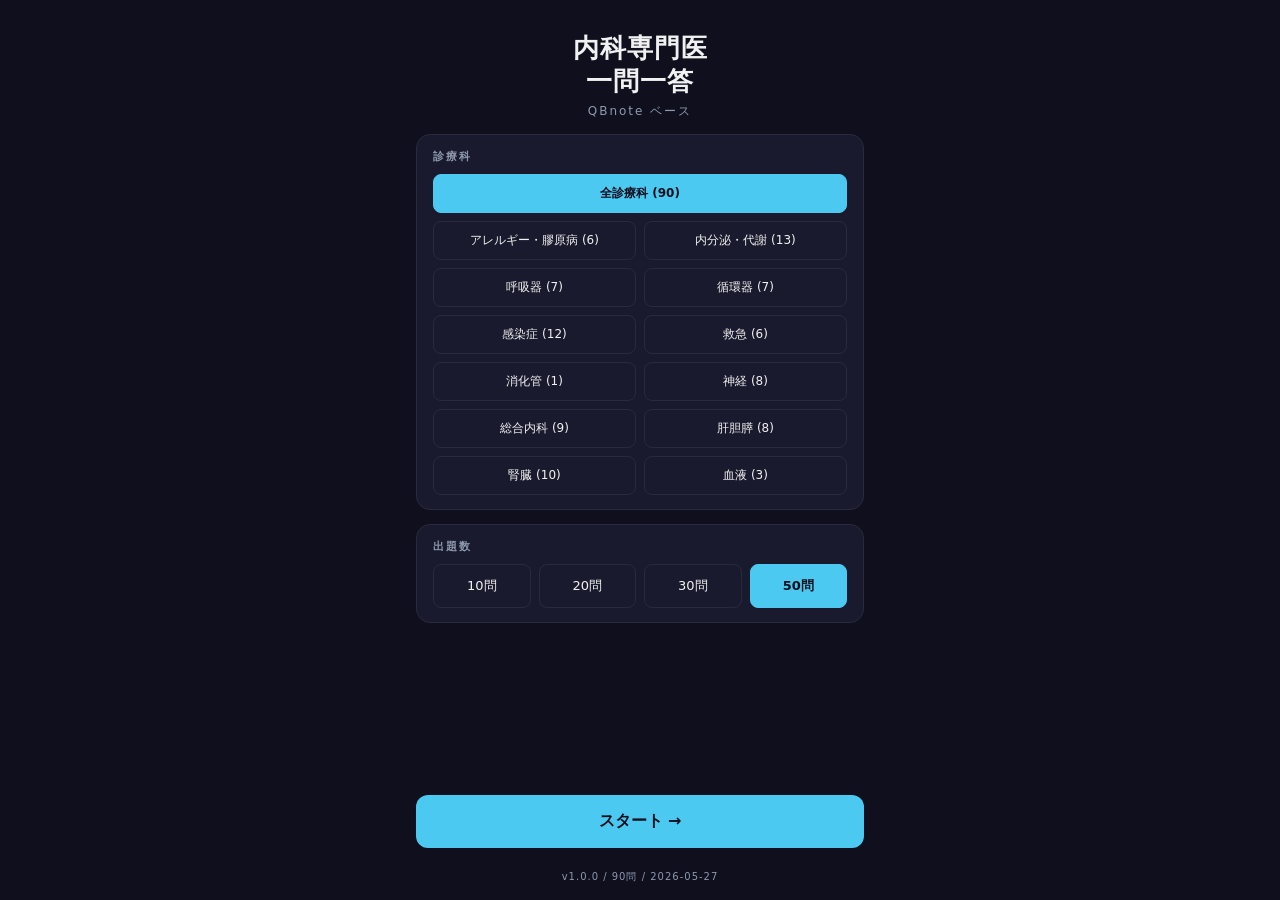
==== naika-quiz.html @ d388e7ef "Initial commit: 内科専門医 一問一答アプリ v1.0.0" ====
<!DOCTYPE html>
<html lang="ja">
<head>
  <meta charset="UTF-8">
  <meta name="viewport" content="width=device-width, initial-scale=1.0, viewport-fit=cover, user-scalable=no">
  <meta name="theme-color" content="#0f0f1e">
  <meta name="apple-mobile-web-app-capable" content="yes">
  <meta name="apple-mobile-web-app-status-bar-style" content="black-translucent">
  <title>内科専門医 一問一答</title>
  <style>
:root {
  --bg: #0f0f1e;
  --card: #1a1a2e;
  --card-hover: #22223a;
  --primary: #4cc9f0;
  --primary-dim: #1c5d77;
  --correct: #38b000;
  --wrong: #e63946;
  --text: #f1f1f1;
  --muted: #8d99ae;
  --border: #2a2a3e;
}

* { box-sizing: border-box; margin: 0; padding: 0; }

html, body {
  font-family: -apple-system, BlinkMacSystemFont, 'Hiragino Kaku Gothic ProN', 'Hiragino Sans', system-ui, sans-serif;
  background: var(--bg);
  color: var(--text);
  -webkit-tap-highlight-color: transparent;
  -webkit-user-select: none;
  user-select: none;
  overscroll-behavior: none;
}

body {
  min-height: 100vh;
  min-height: 100dvh;
  padding: env(safe-area-inset-top) env(safe-area-inset-right) env(safe-area-inset-bottom) env(safe-area-inset-left);
}

#app {
  max-width: 480px;
  margin: 0 auto;
  padding: 16px;
  min-height: 100vh;
  min-height: 100dvh;
  display: flex;
  flex-direction: column;
}

.screen {
  flex: 1;
  display: flex;
  flex-direction: column;
  gap: 14px;
  animation: fadeIn 0.2s ease;
}

.screen.hidden { display: none; }

@keyframes fadeIn {
  from { opacity: 0; transform: translateY(6px); }
  to { opacity: 1; transform: translateY(0); }
}

/* タイトル */
.title h1 {
  font-size: 26px;
  text-align: center;
  margin-top: 16px;
  line-height: 1.25;
  letter-spacing: 1px;
}

.title .subtitle {
  text-align: center;
  color: var(--muted);
  font-size: 12px;
  margin-top: 6px;
  letter-spacing: 2px;
}

/* カード */
.card {
  background: var(--card);
  border-radius: 14px;
  padding: 14px 16px;
  border: 1px solid var(--border);
}

.card h2 {
  font-size: 11px;
  color: var(--muted);
  margin-bottom: 10px;
  letter-spacing: 2px;
  font-weight: 600;
}

/* カテゴリ */
.category-grid {
  display: grid;
  grid-template-columns: 1fr 1fr;
  gap: 8px;
}

.category-btn {
  background: transparent;
  border: 1.5px solid var(--border);
  color: var(--text);
  padding: 10px 6px;
  border-radius: 8px;
  font-size: 12px;
  cursor: pointer;
  transition: background 0.15s, border-color 0.15s, color 0.15s;
  font-family: inherit;
}

.category-btn.active {
  background: var(--primary);
  color: var(--bg);
  border-color: var(--primary);
  font-weight: 600;
}

.category-btn.all {
  grid-column: span 2;
  background: var(--border);
  font-weight: 600;
}

.category-btn.all.active {
  background: var(--primary);
}

/* 出題数 */
.count-grid {
  display: grid;
  grid-template-columns: repeat(4, 1fr);
  gap: 8px;
}

.count-btn {
  background: transparent;
  border: 1.5px solid var(--border);
  color: var(--text);
  padding: 12px 4px;
  border-radius: 8px;
  font-size: 13px;
  cursor: pointer;
  transition: all 0.15s;
  font-family: inherit;
}

.count-btn.active {
  background: var(--primary);
  color: var(--bg);
  border-color: var(--primary);
  font-weight: 600;
}

/* プライマリボタン */
.primary-btn {
  background: var(--primary);
  color: var(--bg);
  border: none;
  padding: 16px;
  border-radius: 12px;
  font-size: 16px;
  font-weight: 700;
  cursor: pointer;
  margin-top: auto;
  width: 100%;
  transition: transform 0.05s, opacity 0.15s;
  font-family: inherit;
}

.primary-btn:active {
  transform: scale(0.98);
}

.meta {
  text-align: center;
  font-size: 10px;
  color: var(--muted);
  margin-top: 8px;
  letter-spacing: 1px;
}

/* Quiz */
.quiz-header { padding: 4px 0 8px; }

.progress {
  height: 4px;
  background: var(--border);
  border-radius: 2px;
  overflow: hidden;
}

.progress-bar {
  height: 100%;
  background: var(--primary);
  width: 0;
  transition: width 0.3s ease;
}

.progress-text {
  display: flex;
  justify-content: space-between;
  align-items: center;
  font-size: 12px;
  color: var(--muted);
  margin-top: 8px;
}

.quiz-category {
  background: var(--primary-dim);
  padding: 2px 10px;
  border-radius: 10px;
  color: var(--primary);
  font-weight: 600;
  font-size: 10px;
  letter-spacing: 0.5px;
}

.quiz-content {
  flex: 1;
  display: flex;
  flex-direction: column;
  gap: 14px;
}

.question-card {
  background: var(--card);
  border-radius: 14px;
  padding: 20px;
  border: 1px solid var(--border);
  position: relative;
}

.question-id {
  font-size: 10px;
  color: var(--muted);
  margin-bottom: 10px;
  font-family: 'SF Mono', Monaco, monospace;
  letter-spacing: 0.5px;
}

.question-text {
  font-size: 17px;
  font-weight: 600;
  line-height: 1.55;
}

.question-type {
  font-size: 10px;
  color: var(--primary);
  margin-top: 12px;
  letter-spacing: 1px;
  text-transform: uppercase;
  font-weight: 600;
}

/* 解答エリア */
.answer-area {
  display: flex;
  flex-direction: column;
  gap: 10px;
}

/* ○× */
.tf-statement {
  background: var(--card);
  border: 1.5px solid var(--border);
  border-radius: 12px;
  padding: 16px 18px;
  font-size: 16px;
  line-height: 1.5;
  margin-bottom: 4px;
}

.tf-statement::before {
  content: "↳ ";
  color: var(--muted);
  margin-right: 4px;
}

.tf-buttons {
  display: grid;
  grid-template-columns: 1fr 1fr;
  gap: 12px;
}

.tf-btn {
  background: var(--card);
  border: 1.5px solid var(--border);
  color: var(--text);
  padding: 20px;
  border-radius: 14px;
  font-size: 36px;
  font-weight: 700;
  cursor: pointer;
  transition: transform 0.05s, background 0.15s, border-color 0.15s;
  font-family: inherit;
}

.tf-btn:active { transform: scale(0.95); }
.tf-btn.maru { color: var(--correct); }
.tf-btn.batsu { color: var(--wrong); }

.tf-btn.correct {
  background: var(--correct);
  border-color: var(--correct);
  color: white;
}
.tf-btn.wrong {
  background: var(--wrong);
  border-color: var(--wrong);
  color: white;
}
.tf-btn:disabled { cursor: default; opacity: 0.85; }

/* 4択 */
.choice-btn {
  background: var(--card);
  border: 1.5px solid var(--border);
  color: var(--text);
  padding: 14px 16px;
  border-radius: 12px;
  font-size: 14px;
  cursor: pointer;
  text-align: left;
  transition: transform 0.05s, background 0.15s, border-color 0.15s;
  line-height: 1.45;
  font-family: inherit;
}

.choice-btn:active { transform: scale(0.99); }

.choice-btn.correct {
  background: var(--correct);
  border-color: var(--correct);
  color: white;
}
.choice-btn.wrong {
  background: var(--wrong);
  border-color: var(--wrong);
  color: white;
}
.choice-btn:disabled { cursor: default; opacity: 0.85; }

/* フィードバック */
.feedback {
  background: var(--card);
  border-radius: 14px;
  padding: 16px;
  border: 1px solid var(--border);
  margin-top: 4px;
  animation: fadeIn 0.2s ease;
}

.feedback.hidden { display: none; }

.feedback-result {
  font-size: 20px;
  font-weight: 700;
  margin-bottom: 10px;
}

.feedback-result.correct { color: var(--correct); }
.feedback-result.wrong { color: var(--wrong); }

.feedback-answer {
  font-size: 13.5px;
  line-height: 1.6;
  margin-bottom: 14px;
  color: var(--text);
}

.feedback-answer strong {
  color: var(--primary);
}

.feedback-answer .label {
  color: var(--muted);
  font-size: 11px;
  display: block;
  margin-bottom: 2px;
  letter-spacing: 0.5px;
}

/* 中断ボタン */
.quit-btn {
  background: transparent;
  border: 1px solid var(--border);
  color: var(--muted);
  padding: 8px;
  border-radius: 8px;
  font-size: 11px;
  cursor: pointer;
  margin-top: 4px;
  font-family: inherit;
}

.quit-btn:active { background: var(--card); }

/* 結果 */
.result-summary {
  text-align: center;
  padding: 28px 16px;
}

.big-score {
  font-size: 44px;
  font-weight: 700;
  margin-bottom: 6px;
  letter-spacing: -1px;
}

.big-score #score-correct {
  color: var(--primary);
}

.big-score #score-total {
  color: var(--muted);
}

.score-rate {
  font-size: 22px;
  color: var(--text);
  font-weight: 600;
}

#category-stats {
  display: flex;
  flex-direction: column;
}

.cat-stat {
  display: flex;
  justify-content: space-between;
  align-items: center;
  font-size: 13px;
  padding: 10px 0;
  border-bottom: 1px solid var(--border);
}

.cat-stat:last-child {
  border-bottom: none;
}

.cat-stat .cat-name {
  color: var(--text);
}

.cat-stat .cat-score {
  font-weight: 600;
  color: var(--muted);
  font-family: 'SF Mono', Monaco, monospace;
  font-size: 12px;
}

.cat-stat.good .cat-score { color: var(--correct); }
.cat-stat.poor .cat-score { color: var(--wrong); }

</style>
</head>
<body>
  <div id="app">
    <!-- ─── スタート画面 ─── -->
    <section id="screen-start" class="screen">
      <header class="title">
        <h1>内科専門医<br>一問一答</h1>
        <p class="subtitle">QBnote ベース</p>
      </header>
      <div class="card">
        <h2>診療科</h2>
        <div class="category-grid" id="categories-container"></div>
      </div>
      <div class="card">
        <h2>出題数</h2>
        <div class="count-grid" id="count-container">
          <button class="count-btn" data-count="10">10問</button>
          <button class="count-btn" data-count="20">20問</button>
          <button class="count-btn" data-count="30">30問</button>
          <button class="count-btn active" data-count="50">50問</button>
        </div>
      </div>
      <button id="start-btn" class="primary-btn">スタート →</button>
      <footer class="meta">
        <span id="data-version">v—</span>
      </footer>
    </section>

    <!-- ─── 問題画面 ─── -->
    <section id="screen-quiz" class="screen hidden">
      <header class="quiz-header">
        <div class="progress">
          <div class="progress-bar" id="progress-bar"></div>
        </div>
        <div class="progress-text">
          <span><span id="progress-current">1</span> / <span id="progress-total">10</span></span>
          <span class="quiz-category" id="quiz-category">—</span>
        </div>
      </header>
      <div class="quiz-content">
        <div class="question-card">
          <div class="question-id" id="question-id"></div>
          <div class="question-text" id="question-text"></div>
          <div class="question-type" id="question-type"></div>
        </div>
        <div class="answer-area" id="answer-area"></div>
        <div class="feedback hidden" id="feedback">
          <div class="feedback-result" id="feedback-result"></div>
          <div class="feedback-answer" id="feedback-answer"></div>
          <button class="primary-btn" id="next-btn">次へ →</button>
        </div>
      </div>
      <button class="quit-btn" id="quit-btn">中断</button>
    </section>

    <!-- ─── 結果画面 ─── -->
    <section id="screen-result" class="screen hidden">
      <header class="title">
        <h1>結果</h1>
      </header>
      <div class="card result-summary">
        <div class="big-score">
          <span id="score-correct">0</span> / <span id="score-total">0</span>
        </div>
        <div class="score-rate" id="score-rate">0%</div>
      </div>
      <div class="card">
        <h2>診療科別</h2>
        <div id="category-stats"></div>
      </div>
      <button id="restart-btn" class="primary-btn">もう一度</button>
    </section>
  </div>

  <script>
window.QB_DATA = {"version": "1.0.0", "generated_at": "2026-05-27", "total": 90, "categories": ["アレルギー・膠原病", "内分泌・代謝", "呼吸器", "循環器", "感染症", "救急", "消化管", "神経", "総合内科", "肝胆膵", "腎臓", "血液"], "category_counts": {"消化管": 1, "肝胆膵": 8, "循環器": 7, "腎臓": 10, "内分泌・代謝": 13, "呼吸器": 7, "アレルギー・膠原病": 6, "血液": 3, "感染症": 12, "神経": 8, "総合内科": 9, "救急": 6}, "items": [{"id": "2026 1-15", "category": "消化管", "front": "イレウス患者への胃カメラで注意すべきことは?", "back": "送気により増悪の恐れあり"}, {"id": "2026 1-40", "category": "肝胆膵", "front": "Oddi括約筋が制御するのは?", "back": "総胆管＋主膵管（腹側膵管＝Wirsung管）。語呂: Oddiは祝福のWill smith"}, {"id": "2026 1-40", "category": "肝胆膵", "front": "Boyden括約筋が制御するのは?", "back": "総胆管"}, {"id": "2026 1-40", "category": "肝胆膵", "front": "小十二指腸乳頭に開口するのは?", "back": "副膵管（背側膵管＝Santorini管）"}, {"id": "2026 1-63", "category": "肝胆膵", "front": "肝硬変の浮腫患者の体液動態の特徴は?", "back": "血管内脱水でRAA亢進、それでも低Na"}, {"id": "2026 1-76", "category": "肝胆膵", "front": "胆嚢ポリープで癌を疑う要素は?", "back": "1cm以上、広基性、低エコー"}, {"id": "2026 1-91", "category": "肝胆膵", "front": "自己免疫性膵炎の治療は?", "back": "ステロイド"}, {"id": "2026 1-92", "category": "肝胆膵", "front": "2型自己免疫性膵炎の特徴は?", "back": "好中球由来。IgG4は関与しない"}, {"id": "2026 1-92", "category": "肝胆膵", "front": "IgG4が上昇しうる悪性疾患は?", "back": "膵がん"}, {"id": "2026 1-111", "category": "循環器", "front": "吸気で増強する雑音は?", "back": "右心系の雑音＋HOCM＋MVP"}, {"id": "2026 1-111", "category": "循環器", "front": "呼気で増強する雑音は?", "back": "左心系の雑音（HOCMとMVPを除く）"}, {"id": "2026 1-112", "category": "循環器", "front": "テント状T波が示唆する病態は?", "back": "高K血症"}, {"id": "2026 1-149", "category": "循環器", "front": "腹部大動脈瘤の手術適応サイズ（男性）は?", "back": "55mm以上"}, {"id": "2026 1-149", "category": "循環器", "front": "腹部大動脈瘤の手術適応サイズ（女性）は?", "back": "50mm以上"}, {"id": "2026 1-149", "category": "循環器", "front": "胸部大動脈瘤の手術適応サイズは?", "back": "55mm以上（嚢状形 / 半年で5mm拡大も適応）"}, {"id": "2026 1-149", "category": "循環器", "front": "Marfan症候群で大動脈瘤の手術を検討するサイズは?", "back": "45mmから"}, {"id": "2026 1-116", "category": "腎臓", "front": "造影剤使用前にNSAIDsを中止すべき理由とタイミングは?", "back": "腎血流低下のため、使用24時間前から中止が推奨"}, {"id": "2026 1-186", "category": "腎臓", "front": "Barter症候群の病態は?", "back": "Henle上行脚NKCCチャネル異常。低Kからレニン・アルドステロン亢進が主病態"}, {"id": "2026 1-186", "category": "腎臓", "front": "Liddle症候群の病態は?", "back": "常染色体顕性、遠位ENaCチャネル亢進。体液貯留・低K・高血圧で低レニン・アルドステロン"}, {"id": "2026 1-186", "category": "腎臓", "front": "17α-OH欠損／17β-OH欠損の病態は?", "back": "コルチゾール↓・DOC↑で高血圧と体液貯留、ACTH↑でDOCさらに↑、レニン・アルドステロンは抑制"}, {"id": "2026 1-268", "category": "腎臓", "front": "女性のeGFRは男性に対しどう補正する?", "back": "男性の0.8倍"}, {"id": "2026 1-268", "category": "腎臓", "front": "Ccr（クレアチニンクリアランス）の計算式は?", "back": "Ccr =（140 - 年齢）× 体重 /（72 × Cre）×（女性は0.85）"}, {"id": "2026 1-276", "category": "腎臓", "front": "CKD G3aまでのタンパク制限量は?", "back": "1.0g/kg/day"}, {"id": "2026 1-276", "category": "腎臓", "front": "CKD G3b以降のタンパク制限量は?", "back": "0.6〜0.8g/kg/dayへ制限が推奨"}, {"id": "2026 1-284", "category": "腎臓", "front": "病理で分節状の増殖を示す糸球体腎炎は?", "back": "FSGS（巣状分節性糸球体硬化症）。予後不良で半数が透析、ステロイド無効例多い"}, {"id": "2026 1-287", "category": "腎臓", "front": "ピオグリタゾンにタンパク尿改善効果はあるか?", "back": "ない"}, {"id": "2026 1-162", "category": "内分泌・代謝", "front": "古典的Fabry病の特徴は?", "back": "遺伝性、若年発症、全身型"}, {"id": "2026 1-162", "category": "内分泌・代謝", "front": "心Fabry病の特徴は?", "back": "心臓特異的"}, {"id": "2026 1-162", "category": "内分泌・代謝", "front": "Fabry病の原因遺伝子と最多変異は?", "back": "GLA遺伝子（αガラクトシダーゼをcode）、IVS4変異が最多"}, {"id": "2026 1-162", "category": "内分泌・代謝", "front": "Fabry病の遺伝形式は?", "back": "X連鎖性。男性に多いがヘテロ女性も発症（発症は遅め）"}, {"id": "2026 1-162", "category": "内分泌・代謝", "front": "Fabry病が増えてくる年代は?", "back": "40代から"}, {"id": "2026 1-195", "category": "内分泌・代謝", "front": "Basedow病の眼球突出の原因と禁忌は?", "back": "TSAbが原因。放射線内放射は病勢を強めるため禁忌"}, {"id": "2026 1-195", "category": "内分泌・代謝", "front": "Basedow病眼球突出の治療は?", "back": "ステロイドパルス、眼科コンサルト、禁煙指導"}, {"id": "2026 1-208", "category": "内分泌・代謝", "front": "デキサメタゾン0.5mg試験の目的は?", "back": "コルチゾールの自律分泌を証明する試験"}, {"id": "2026 1-208", "category": "内分泌・代謝", "front": "デキサメタゾン8mg試験の判定基準は?", "back": "50%以上の抑制で下垂体性Cushing病の証明"}, {"id": "2026 1-247", "category": "内分泌・代謝", "front": "インスリノーマのWhipple三徴は?", "back": "低血糖症状、BS<50、糖分摂取で改善"}, {"id": "2026 1-247", "category": "内分泌・代謝", "front": "インスリノーマの存在診断は?", "back": "絶食でのCペプチド抑制不良、Fajansインデックス、絶食試験"}, {"id": "2026 1-247", "category": "内分泌・代謝", "front": "インスリノーマの局在診断は?", "back": "選択的Ca投与で肝静脈のインスリンが上昇すれば診断"}, {"id": "2026 1-293", "category": "内分泌・代謝", "front": "Fabry病の3大症状と特徴的所見は?", "back": "心臓・腎臓・脳の3大症状。腹痛も。肝障害は起きない。低汗症で熱中症"}, {"id": "2026 1-310", "category": "呼吸器", "front": "好酸球を抑制する抗体製剤は?", "back": "抗IL-5抗体のメポリズマブ"}, {"id": "2026 1-313", "category": "呼吸器", "front": "過敏性肺炎のアレルギー型と病理は?", "back": "III・IV型アレルギー主体、病理は肉芽腫、帰宅試験陽性、トリコスポロンアサヒ"}, {"id": "2026 1-554", "category": "呼吸器", "front": "鼻出血や舌の出血斑＋肺結節影に索状影が出入りする疾患は?", "back": "AD遺伝のRendu-Osler-Weber病（肺動静脈瘻）"}, {"id": "2026 1-555", "category": "呼吸器", "front": "免疫チェックポイント阻害薬の効果が期待できる特徴は?", "back": "PD-L1強発現、喫煙者（Tumor Mutation Burdenが多いため）"}, {"id": "2026 1-563", "category": "呼吸器", "front": "肺がんの手術術式は?", "back": "肺葉区域切除＋リンパ節郭清"}, {"id": "2026 1-572", "category": "呼吸器", "front": "肺小細胞癌の化学療法レジメンは?", "back": "PE（プラチナ＋エトポシド）、PI（プラチナ＋イリノテカン）、CE（カルボ＋エトポシド）"}, {"id": "2026 1-575", "category": "呼吸器", "front": "乳び胸の治療時の食事は?", "back": "絶食"}, {"id": "2026 1-360", "category": "アレルギー・膠原病", "front": "ベリムマブの作用と使用ライン（SLE）は?", "back": "SLE治療薬。ステロイド＋HCQ無効例で考慮する2nd line"}, {"id": "2026 1-364", "category": "アレルギー・膠原病", "front": "アバタセプトの作用機序と適応は?", "back": "抗CTLA4-Ab、RAに使用"}, {"id": "2026 1-364", "category": "アレルギー・膠原病", "front": "TNFα阻害薬の適応は?", "back": "RA、ぶどう膜炎、APS"}, {"id": "2026 1-364", "category": "アレルギー・膠原病", "front": "ヒドロキシクロロキン（HCQ）の代表的副作用は?", "back": "網膜症"}, {"id": "2026 1-364", "category": "アレルギー・膠原病", "front": "アニフロルマブの作用機序と適応は?", "back": "抗I型INF受容体抗体、SLEに使用"}, {"id": "2026 1-374", "category": "アレルギー・膠原病", "front": "PM/DM患者で内視鏡を検討する理由は?", "back": "悪性腫瘍の合併が多いため"}, {"id": "2026 1-412", "category": "血液", "front": "抗TPO（受容体作動）薬の適応は?", "back": "ITP、再生不良性貧血"}, {"id": "2026 1-425", "category": "血液", "front": "再生不良性貧血（AA）の主な治療は?", "back": "抗トロンボポエチン薬、ATG（抗胸腺グロブリン）、CsA、ステロイド、G-CSF等"}, {"id": "2026 1-539", "category": "血液", "front": "病理でCD1a細胞陽性が示す疾患は?", "back": "Langerhans細胞組織球症（LCH）"}, {"id": "2026 1-467", "category": "感染症", "front": "デング熱の媒介動物は?", "back": "ヒトスジシマカ、ネッタイシマカ"}, {"id": "2026 1-467", "category": "感染症", "front": "ジカ熱の媒介動物は?", "back": "ヒトスジシマカ、ネッタイシマカ"}, {"id": "2026 1-467", "category": "感染症", "front": "マラリアの媒介動物は?", "back": "ハマダラカ"}, {"id": "2026 1-467", "category": "感染症", "front": "SFTSの媒介動物は?", "back": "マダニ"}, {"id": "2026 1-467", "category": "感染症", "front": "ライム病の媒介動物は?", "back": "マダニ（欧米）"}, {"id": "2026 1-467", "category": "感染症", "front": "ウエストナイル病の媒介動物は?", "back": "イエカ"}, {"id": "2026 1-474", "category": "感染症", "front": "エクリズマブ（抗C5抗体）投与時に予防すべき病原体は?", "back": "莢膜産生菌（肺炎球菌、髄膜炎菌、インフルエンザ桿菌）"}, {"id": "2026 1-489", "category": "感染症", "front": "多剤耐性緑膿菌（MDRP）の耐性スペクトラムは?", "back": "メロペン、キノロン、アミノ配糖体すべてに耐性"}, {"id": "2026 1-491", "category": "感染症", "front": "IGRAの特性と接触者検診での有用性は?", "back": "高感度で既感染・潜在性も検出可能。接触者検診で有用"}, {"id": "2026 1-491", "category": "感染症", "front": "IGRAで偽陽性となりうる感染症は?", "back": "MAC（非結核性抗酸菌）でも一部陽性化"}, {"id": "2026 1-494", "category": "感染症", "front": "グラム陽性のラグビーボール状真菌は?", "back": "酵母真菌、特にカンジダを考慮"}, {"id": "2026 1-507", "category": "感染症", "front": "ライム病の臨床像と地域は?", "back": "アメリカの野ねずみ・マダニ媒介、発熱と遊走性遠心性の環状紅斑"}, {"id": "2026 1-590", "category": "神経", "front": "変換運動とは?", "back": "回内回外試験"}, {"id": "2026 1-591", "category": "神経", "front": "バリズムが関連する脳領域は?", "back": "被殻領域。出血などで症状が出る"}, {"id": "2026 1-608", "category": "神経", "front": "Three territory signが示唆する病態は?", "back": "Trousseau症候群。多発し心原性脳梗塞と鑑別される"}, {"id": "2026 1-632", "category": "神経", "front": "三叉神経痛の好発部位と誘発因子は?", "back": "上顎が最多、触覚で誘発（歯磨きで激痛）"}, {"id": "2026 1-632", "category": "神経", "front": "三叉神経痛の治療は?", "back": "カルバマゼピンが第一選択。手術は圧迫解除のみ"}, {"id": "2026 1-644", "category": "神経", "front": "ALSで「みられない（陰性兆候）」のは?", "back": "膀胱直腸障害、褥瘡、眼球運動障害、感覚障害"}, {"id": "2026 1-718", "category": "神経", "front": "ALSで障害されるニューロンは?", "back": "上位＋下位ニューロン"}, {"id": "2026 1-718", "category": "神経", "front": "脊椎症で障害されるニューロンの分布は?", "back": "同レベルは下位、それより下は上位"}, {"id": "2026 1-515", "category": "総合内科", "front": "禁煙治療の前提条件は?", "back": "施設認定 + TDS 5点以上 + 文書による同意"}, {"id": "2026 1-515", "category": "総合内科", "front": "禁煙治療の年齢・喫煙指数（BS）適応条件は?", "back": "35歳未満、または35歳以上でBS 200以上"}, {"id": "2026 1-515", "category": "総合内科", "front": "禁煙治療を再度受けるための間隔は?", "back": "初回、または前回治療から1年以上経過"}, {"id": "2026 1-515", "category": "総合内科", "front": "禁煙治療の通院スケジュールは?", "back": "2・4・8・12週の計4回"}, {"id": "2026 1-515", "category": "総合内科", "front": "禁煙治療の処方薬は?", "back": "ニコチンパッチ or バレニクリン"}, {"id": "2026 1-710", "category": "総合内科", "front": "感度の定義は?", "back": "真陽性 / 疾患あり"}, {"id": "2026 1-710", "category": "総合内科", "front": "特異度の定義は?", "back": "真陰性 / 疾患なし"}, {"id": "2026 1-710", "category": "総合内科", "front": "陽性的中率の定義は?", "back": "真陽性 / 陽性"}, {"id": "2026 1-714", "category": "総合内科", "front": "陽性尤度比の定義は?", "back": "感度 /（1 - 特異度）＝ 真陽性率 / 偽陽性率"}, {"id": "2026 1-514", "category": "救急", "front": "SpO2測定で誤差が生じる状況は?", "back": "CO中毒、ビリルビン20以上、電気メス、手の上下移動（航空機内も1atm）"}, {"id": "2026 1-666", "category": "救急", "front": "START法のトリアージ実施者の要件は?", "back": "誰でも実施可能"}, {"id": "2026 1-666", "category": "救急", "front": "START法の実施体制は?", "back": "2人1組、処置もOK"}, {"id": "2026 1-666", "category": "救急", "front": "START法で黒（不搬送）の基準は?", "back": "歩けない・息ない（※原文ママ、黄との重複あり要確認）"}, {"id": "2026 1-666", "category": "救急", "front": "START法で赤（優先搬送）の基準は?", "back": "頻呼吸、頻脈、意識障害"}, {"id": "2026 1-666", "category": "救急", "front": "START法で黄色（後搬送）の基準は?", "back": "歩けない（赤の基準に該当しないもの）"}]};
</script>
  <script>
// 内科専門医 一問一答アプリ
// データ: window.QB_DATA（data.js）

'use strict';

const State = {
  data: null,
  selectedCategories: new Set(),  // 空 = 全診療科
  selectedCount: 50,
  questions: [],
  currentIndex: 0,
  results: [],   // { item, type, userAnswer, correctAnswer, isCorrect }
};

const $ = (id) => document.getElementById(id);

// ─────────────────────────────────────────
// 起動
// ─────────────────────────────────────────
function init() {
  State.data = window.QB_DATA;
  if (!State.data || !State.data.items) {
    document.body.innerHTML = '<div style="padding:40px;color:#e63946;text-align:center;">データを読み込めませんでした。<br>data.js が存在するか確認してください。</div>';
    return;
  }
  $('data-version').textContent = `v${State.data.version} / ${State.data.total}問 / ${State.data.generated_at}`;
  buildCategoryButtons();
  bindEvents();
}

function buildCategoryButtons() {
  const container = $('categories-container');
  container.innerHTML = '';

  // 「全診療科」
  const allBtn = document.createElement('button');
  allBtn.className = 'category-btn all active';
  allBtn.textContent = `全診療科 (${State.data.total})`;
  allBtn.dataset.cat = '__all__';
  container.appendChild(allBtn);

  // 各カテゴリ
  for (const cat of State.data.categories) {
    const btn = document.createElement('button');
    btn.className = 'category-btn';
    btn.dataset.cat = cat;
    const count = State.data.category_counts[cat];
    btn.textContent = `${cat} (${count})`;
    container.appendChild(btn);
  }
}

function bindEvents() {
  // カテゴリ
  $('categories-container').addEventListener('click', onCategoryClick);
  // 出題数
  $('count-container').addEventListener('click', onCountClick);
  // 開始
  $('start-btn').addEventListener('click', startQuiz);
  // 次へ
  $('next-btn').addEventListener('click', nextQuestion);
  // 中断
  $('quit-btn').addEventListener('click', () => {
    if (confirm('セッションを中断して最初に戻りますか?')) showScreen('start');
  });
  // もう一度
  $('restart-btn').addEventListener('click', () => showScreen('start'));
}

function onCategoryClick(e) {
  const btn = e.target.closest('.category-btn');
  if (!btn) return;
  const cat = btn.dataset.cat;
  if (cat === '__all__') {
    State.selectedCategories.clear();
    document.querySelectorAll('.category-btn').forEach(b => b.classList.remove('active'));
    btn.classList.add('active');
  } else {
    document.querySelector('.category-btn.all').classList.remove('active');
    btn.classList.toggle('active');
    if (btn.classList.contains('active')) {
      State.selectedCategories.add(cat);
    } else {
      State.selectedCategories.delete(cat);
    }
    if (State.selectedCategories.size === 0) {
      document.querySelector('.category-btn.all').classList.add('active');
    }
  }
}

function onCountClick(e) {
  const btn = e.target.closest('.count-btn');
  if (!btn) return;
  document.querySelectorAll('.count-btn').forEach(b => b.classList.remove('active'));
  btn.classList.add('active');
  State.selectedCount = parseInt(btn.dataset.count, 10);
}

// ─────────────────────────────────────────
// セッション開始
// ─────────────────────────────────────────
function startQuiz() {
  let pool = State.data.items;
  if (State.selectedCategories.size > 0) {
    pool = pool.filter(item => State.selectedCategories.has(item.category));
  }
  if (pool.length === 0) {
    alert('該当する問題がありません');
    return;
  }

  const shuffled = shuffle([...pool]);
  const count = Math.min(State.selectedCount, shuffled.length);
  const selected = shuffled.slice(0, count);

  State.questions = selected.map(item => buildQuestion(item, State.data.items));
  State.currentIndex = 0;
  State.results = [];

  showScreen('quiz');
  renderQuestion();
}

// ─────────────────────────────────────────
// 出題生成
// ─────────────────────────────────────────
function buildQuestion(item, allItems) {
  const type = Math.random() < 0.5 ? 'tf' : '4ch';
  if (type === 'tf') return buildTF(item, allItems);
  return build4ch(item, allItems);
}

function buildTF(item, allItems) {
  const isTrue = Math.random() < 0.5;
  if (isTrue) {
    return {
      item,
      type: 'tf',
      statement: item.back,
      correctAnswer: '○',
    };
  }
  // 偽の文を作る: 同categoryの別back優先、なければ全体から
  let pool = allItems.filter(o => o.back !== item.back && o.category === item.category);
  if (pool.length === 0) {
    pool = allItems.filter(o => o.back !== item.back);
  }
  const fake = pool[Math.floor(Math.random() * pool.length)];
  return {
    item,
    type: 'tf',
    statement: fake.back,
    correctAnswer: '×',
  };
}

function build4ch(item, allItems) {
  let pool = allItems.filter(o => o.back !== item.back && o.category === item.category);
  if (pool.length < 3) {
    const extras = allItems.filter(o => o.back !== item.back && o.category !== item.category);
    pool = pool.concat(shuffle(extras).slice(0, 3 - pool.length));
  }
  const distractors = shuffle(pool).slice(0, 3).map(o => o.back);
  const choices = shuffle([item.back, ...distractors]);
  return {
    item,
    type: '4ch',
    choices,
    correctAnswer: item.back,
  };
}

// ─────────────────────────────────────────
// 問題描画
// ─────────────────────────────────────────
function renderQuestion() {
  const q = State.questions[State.currentIndex];
  const total = State.questions.length;

  $('progress-current').textContent = State.currentIndex + 1;
  $('progress-total').textContent = total;
  $('progress-bar').style.width = `${(State.currentIndex / total) * 100}%`;
  $('quiz-category').textContent = q.item.category;

  $('question-id').textContent = q.item.id;
  $('question-text').textContent = q.item.front;
  $('question-type').textContent = q.type === 'tf' ? '○ × 問題' : '4択問題';

  const area = $('answer-area');
  area.innerHTML = '';
  $('feedback').classList.add('hidden');

  if (q.type === 'tf') {
    renderTF(q, area);
  } else {
    render4ch(q, area);
  }
}

function renderTF(q, area) {
  const statement = document.createElement('div');
  statement.className = 'tf-statement';
  statement.textContent = q.statement;
  area.appendChild(statement);

  const btnWrap = document.createElement('div');
  btnWrap.className = 'tf-buttons';

  const maru = document.createElement('button');
  maru.className = 'tf-btn maru';
  maru.textContent = '○';
  maru.dataset.answer = '○';

  const batsu = document.createElement('button');
  batsu.className = 'tf-btn batsu';
  batsu.textContent = '×';
  batsu.dataset.answer = '×';

  btnWrap.appendChild(maru);
  btnWrap.appendChild(batsu);
  area.appendChild(btnWrap);

  btnWrap.addEventListener('click', (e) => {
    const btn = e.target.closest('.tf-btn');
    if (!btn || btn.disabled) return;
    handleAnswer(btn.dataset.answer);
  });
}

function render4ch(q, area) {
  q.choices.forEach(choice => {
    const btn = document.createElement('button');
    btn.className = 'choice-btn';
    btn.textContent = choice;
    btn.dataset.answer = choice;
    btn.addEventListener('click', () => {
      if (btn.disabled) return;
      handleAnswer(choice);
    });
    area.appendChild(btn);
  });
}

// ─────────────────────────────────────────
// 解答処理
// ─────────────────────────────────────────
function handleAnswer(userAnswer) {
  // 二重解答防止：同じ問題ですでに回答済みなら無視
  if (State.results.length > State.currentIndex) return;
  const q = State.questions[State.currentIndex];
  if (!q) return;
  const isCorrect = userAnswer === q.correctAnswer;

  State.results.push({
    item: q.item,
    type: q.type,
    userAnswer,
    correctAnswer: q.correctAnswer,
    isCorrect,
  });

  // ボタンを無効化＋色付け
  document.querySelectorAll('.tf-btn, .choice-btn').forEach(btn => {
    btn.disabled = true;
    if (btn.dataset.answer === q.correctAnswer) {
      btn.classList.add('correct');
    } else if (btn.dataset.answer === userAnswer && !isCorrect) {
      btn.classList.add('wrong');
    }
  });

  showFeedback(q, isCorrect);
}

function showFeedback(q, isCorrect) {
  const fb = $('feedback');
  fb.classList.remove('hidden');

  const result = $('feedback-result');
  result.textContent = isCorrect ? '✓ 正解' : '✗ 不正解';
  result.className = `feedback-result ${isCorrect ? 'correct' : 'wrong'}`;

  const ans = $('feedback-answer');
  if (q.type === 'tf') {
    if (q.correctAnswer === '○') {
      ans.innerHTML = `<span class="label">この組み合わせは正しい</span><strong>${esc(q.item.front)}</strong><br>→ ${esc(q.item.back)}`;
    } else {
      ans.innerHTML = `<span class="label">本来の正解</span>${esc(q.item.front)}<br>→ <strong>${esc(q.item.back)}</strong><br><span class="label" style="margin-top:8px;">提示された文は別の問題の答え</span>`;
    }
  } else {
    ans.innerHTML = `<span class="label">正解</span><strong>${esc(q.correctAnswer)}</strong>`;
  }
  // スクロールで「次へ」を見せる
  fb.scrollIntoView({ behavior: 'smooth', block: 'end' });
}

function esc(s) {
  return String(s).replace(/[&<>"']/g, c => ({
    '&': '&amp;', '<': '&lt;', '>': '&gt;', '"': '&quot;', "'": '&#39;'
  }[c]));
}

// ─────────────────────────────────────────
// 次へ / 結果
// ─────────────────────────────────────────
function nextQuestion() {
  // 結果画面表示中の二重進行防止
  if (State.currentIndex >= State.questions.length) return;
  State.currentIndex++;
  if (State.currentIndex >= State.questions.length) {
    showResult();
  } else {
    renderQuestion();
    // 画面を上にスクロール
    window.scrollTo({ top: 0, behavior: 'smooth' });
  }
}

function showResult() {
  showScreen('result');

  const correctCount = State.results.filter(r => r.isCorrect).length;
  const total = State.results.length;
  const rate = total === 0 ? 0 : Math.round((correctCount / total) * 100);

  $('score-correct').textContent = correctCount;
  $('score-total').textContent = total;
  $('score-rate').textContent = `${rate}%`;

  // 診療科別
  const catMap = {};
  for (const r of State.results) {
    const c = r.item.category;
    if (!catMap[c]) catMap[c] = { correct: 0, total: 0 };
    catMap[c].total++;
    if (r.isCorrect) catMap[c].correct++;
  }

  const statsEl = $('category-stats');
  statsEl.innerHTML = '';
  const entries = Object.entries(catMap).sort((a, b) => (b[1].correct / b[1].total) - (a[1].correct / a[1].total));
  for (const [cat, s] of entries) {
    const rate = Math.round((s.correct / s.total) * 100);
    const el = document.createElement('div');
    el.className = `cat-stat ${rate >= 80 ? 'good' : rate < 60 ? 'poor' : ''}`;
    el.innerHTML = `<span class="cat-name">${esc(cat)}</span><span class="cat-score">${s.correct}/${s.total} · ${rate}%</span>`;
    statsEl.appendChild(el);
  }
}

// ─────────────────────────────────────────
// 画面切替・ユーティリティ
// ─────────────────────────────────────────
function showScreen(name) {
  ['start', 'quiz', 'result'].forEach(s => {
    $(`screen-${s}`).classList.toggle('hidden', s !== name);
  });
  window.scrollTo({ top: 0 });
}

function shuffle(arr) {
  const a = [...arr];
  for (let i = a.length - 1; i > 0; i--) {
    const j = Math.floor(Math.random() * (i + 1));
    [a[i], a[j]] = [a[j], a[i]];
  }
  return a;
}

// 起動
window.addEventListener('DOMContentLoaded', init);

</script>
</body>
</html>
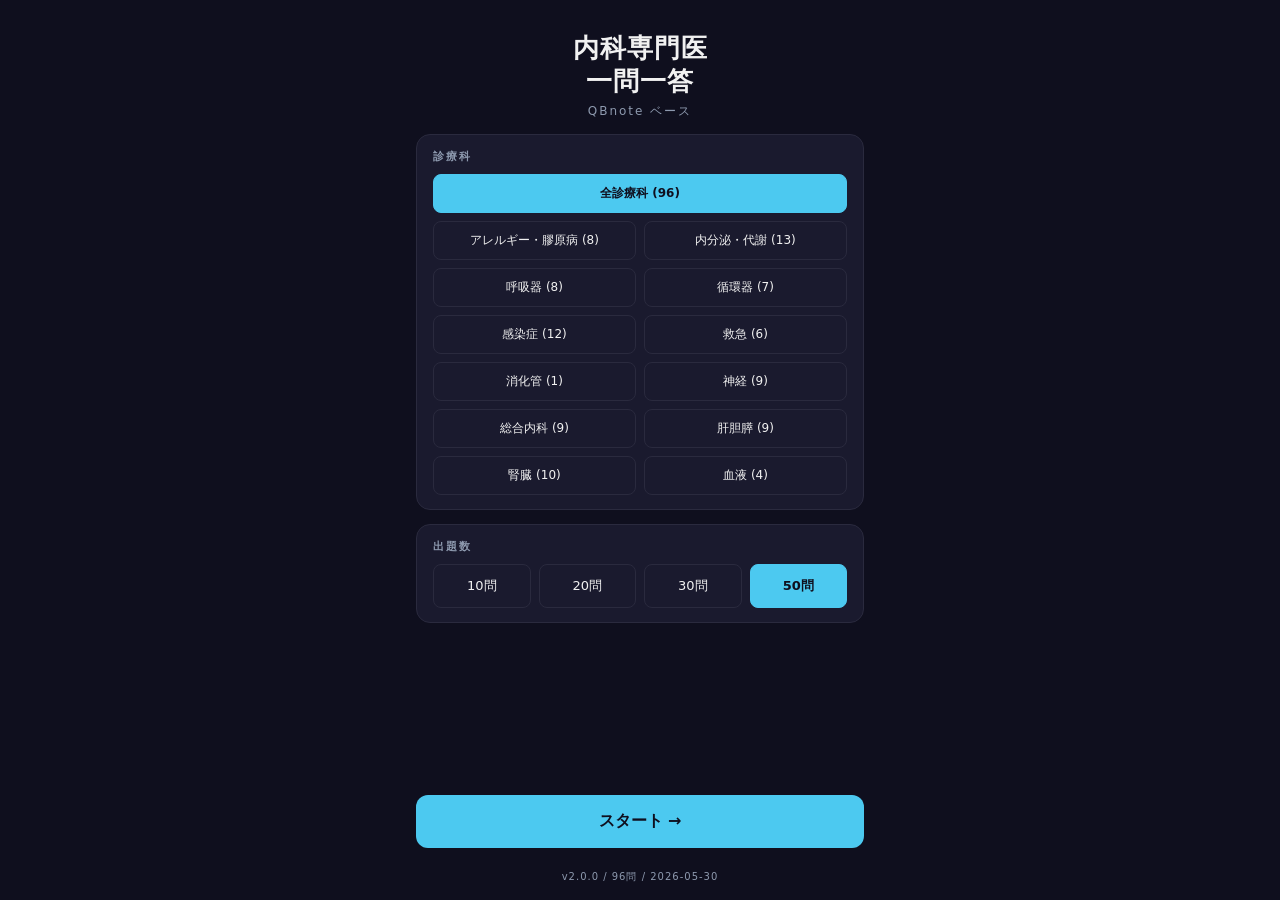
==== commit bbb15470: "v2.0.0: ○×:4択=1:4化、ハイブリッド選択肢、Note表示機能追加 + 新規6問" ====
--- a/naika-quiz.html
+++ b/naika-quiz.html
@@ -387,6 +387,83 @@
   display: block;
   margin-bottom: 2px;
   letter-spacing: 0.5px;
+}
+
+/* Note表示エリア (v2) */
+.note-area {
+  margin-top: 14px;
+  padding: 12px 14px;
+  background: rgba(76, 201, 240, 0.06);
+  border: 1px solid rgba(76, 201, 240, 0.18);
+  border-radius: 10px;
+}
+
+.note-area.hidden { display: none; }
+
+.note-title {
+  font-size: 11px;
+  color: var(--primary);
+  letter-spacing: 1px;
+  font-weight: 600;
+  margin-bottom: 8px;
+  margin-top: 10px;
+}
+
+.note-title:first-child { margin-top: 0; }
+
+.note-list {
+  display: flex;
+  flex-direction: column;
+  gap: 8px;
+  margin-bottom: 4px;
+}
+
+.note-row {
+  background: rgba(0, 0, 0, 0.2);
+  border-radius: 8px;
+  padding: 8px 10px;
+  font-size: 12.5px;
+  line-height: 1.5;
+}
+
+.note-q {
+  color: var(--text);
+  font-weight: 600;
+}
+
+.note-q::before {
+  content: "Q ";
+  color: var(--muted);
+  font-weight: 400;
+  margin-right: 4px;
+}
+
+.note-a {
+  color: var(--muted);
+  margin-top: 3px;
+}
+
+.note-a::before {
+  content: "→ ";
+  color: var(--primary);
+  margin-right: 4px;
+}
+
+.note-link {
+  display: inline-block;
+  background: var(--primary-dim);
+  color: var(--primary);
+  padding: 6px 14px;
+  border-radius: 8px;
+  font-size: 12.5px;
+  text-decoration: none;
+  font-weight: 600;
+  border: 1px solid var(--primary);
+  margin-top: 2px;
+}
+
+.note-link:active {
+  transform: scale(0.97);
 }
 
 /* 中断ボタン */
@@ -513,6 +590,7 @@
         <div class="feedback hidden" id="feedback">
           <div class="feedback-result" id="feedback-result"></div>
           <div class="feedback-answer" id="feedback-answer"></div>
+          <div class="note-area hidden" id="note-area"></div>
           <button class="primary-btn" id="next-btn">次へ →</button>
         </div>
       </div>
@@ -539,21 +617,26 @@
   </div>
 
   <script>
-window.QB_DATA = {"version": "1.0.0", "generated_at": "2026-05-27", "total": 90, "categories": ["アレルギー・膠原病", "内分泌・代謝", "呼吸器", "循環器", "感染症", "救急", "消化管", "神経", "総合内科", "肝胆膵", "腎臓", "血液"], "category_counts": {"消化管": 1, "肝胆膵": 8, "循環器": 7, "腎臓": 10, "内分泌・代謝": 13, "呼吸器": 7, "アレルギー・膠原病": 6, "血液": 3, "感染症": 12, "神経": 8, "総合内科": 9, "救急": 6}, "items": [{"id": "2026 1-15", "category": "消化管", "front": "イレウス患者への胃カメラで注意すべきことは?", "back": "送気により増悪の恐れあり"}, {"id": "2026 1-40", "category": "肝胆膵", "front": "Oddi括約筋が制御するのは?", "back": "総胆管＋主膵管（腹側膵管＝Wirsung管）。語呂: Oddiは祝福のWill smith"}, {"id": "2026 1-40", "category": "肝胆膵", "front": "Boyden括約筋が制御するのは?", "back": "総胆管"}, {"id": "2026 1-40", "category": "肝胆膵", "front": "小十二指腸乳頭に開口するのは?", "back": "副膵管（背側膵管＝Santorini管）"}, {"id": "2026 1-63", "category": "肝胆膵", "front": "肝硬変の浮腫患者の体液動態の特徴は?", "back": "血管内脱水でRAA亢進、それでも低Na"}, {"id": "2026 1-76", "category": "肝胆膵", "front": "胆嚢ポリープで癌を疑う要素は?", "back": "1cm以上、広基性、低エコー"}, {"id": "2026 1-91", "category": "肝胆膵", "front": "自己免疫性膵炎の治療は?", "back": "ステロイド"}, {"id": "2026 1-92", "category": "肝胆膵", "front": "2型自己免疫性膵炎の特徴は?", "back": "好中球由来。IgG4は関与しない"}, {"id": "2026 1-92", "category": "肝胆膵", "front": "IgG4が上昇しうる悪性疾患は?", "back": "膵がん"}, {"id": "2026 1-111", "category": "循環器", "front": "吸気で増強する雑音は?", "back": "右心系の雑音＋HOCM＋MVP"}, {"id": "2026 1-111", "category": "循環器", "front": "呼気で増強する雑音は?", "back": "左心系の雑音（HOCMとMVPを除く）"}, {"id": "2026 1-112", "category": "循環器", "front": "テント状T波が示唆する病態は?", "back": "高K血症"}, {"id": "2026 1-149", "category": "循環器", "front": "腹部大動脈瘤の手術適応サイズ（男性）は?", "back": "55mm以上"}, {"id": "2026 1-149", "category": "循環器", "front": "腹部大動脈瘤の手術適応サイズ（女性）は?", "back": "50mm以上"}, {"id": "2026 1-149", "category": "循環器", "front": "胸部大動脈瘤の手術適応サイズは?", "back": "55mm以上（嚢状形 / 半年で5mm拡大も適応）"}, {"id": "2026 1-149", "category": "循環器", "front": "Marfan症候群で大動脈瘤の手術を検討するサイズは?", "back": "45mmから"}, {"id": "2026 1-116", "category": "腎臓", "front": "造影剤使用前にNSAIDsを中止すべき理由とタイミングは?", "back": "腎血流低下のため、使用24時間前から中止が推奨"}, {"id": "2026 1-186", "category": "腎臓", "front": "Barter症候群の病態は?", "back": "Henle上行脚NKCCチャネル異常。低Kからレニン・アルドステロン亢進が主病態"}, {"id": "2026 1-186", "category": "腎臓", "front": "Liddle症候群の病態は?", "back": "常染色体顕性、遠位ENaCチャネル亢進。体液貯留・低K・高血圧で低レニン・アルドステロン"}, {"id": "2026 1-186", "category": "腎臓", "front": "17α-OH欠損／17β-OH欠損の病態は?", "back": "コルチゾール↓・DOC↑で高血圧と体液貯留、ACTH↑でDOCさらに↑、レニン・アルドステロンは抑制"}, {"id": "2026 1-268", "category": "腎臓", "front": "女性のeGFRは男性に対しどう補正する?", "back": "男性の0.8倍"}, {"id": "2026 1-268", "category": "腎臓", "front": "Ccr（クレアチニンクリアランス）の計算式は?", "back": "Ccr =（140 - 年齢）× 体重 /（72 × Cre）×（女性は0.85）"}, {"id": "2026 1-276", "category": "腎臓", "front": "CKD G3aまでのタンパク制限量は?", "back": "1.0g/kg/day"}, {"id": "2026 1-276", "category": "腎臓", "front": "CKD G3b以降のタンパク制限量は?", "back": "0.6〜0.8g/kg/dayへ制限が推奨"}, {"id": "2026 1-284", "category": "腎臓", "front": "病理で分節状の増殖を示す糸球体腎炎は?", "back": "FSGS（巣状分節性糸球体硬化症）。予後不良で半数が透析、ステロイド無効例多い"}, {"id": "2026 1-287", "category": "腎臓", "front": "ピオグリタゾンにタンパク尿改善効果はあるか?", "back": "ない"}, {"id": "2026 1-162", "category": "内分泌・代謝", "front": "古典的Fabry病の特徴は?", "back": "遺伝性、若年発症、全身型"}, {"id": "2026 1-162", "category": "内分泌・代謝", "front": "心Fabry病の特徴は?", "back": "心臓特異的"}, {"id": "2026 1-162", "category": "内分泌・代謝", "front": "Fabry病の原因遺伝子と最多変異は?", "back": "GLA遺伝子（αガラクトシダーゼをcode）、IVS4変異が最多"}, {"id": "2026 1-162", "category": "内分泌・代謝", "front": "Fabry病の遺伝形式は?", "back": "X連鎖性。男性に多いがヘテロ女性も発症（発症は遅め）"}, {"id": "2026 1-162", "category": "内分泌・代謝", "front": "Fabry病が増えてくる年代は?", "back": "40代から"}, {"id": "2026 1-195", "category": "内分泌・代謝", "front": "Basedow病の眼球突出の原因と禁忌は?", "back": "TSAbが原因。放射線内放射は病勢を強めるため禁忌"}, {"id": "2026 1-195", "category": "内分泌・代謝", "front": "Basedow病眼球突出の治療は?", "back": "ステロイドパルス、眼科コンサルト、禁煙指導"}, {"id": "2026 1-208", "category": "内分泌・代謝", "front": "デキサメタゾン0.5mg試験の目的は?", "back": "コルチゾールの自律分泌を証明する試験"}, {"id": "2026 1-208", "category": "内分泌・代謝", "front": "デキサメタゾン8mg試験の判定基準は?", "back": "50%以上の抑制で下垂体性Cushing病の証明"}, {"id": "2026 1-247", "category": "内分泌・代謝", "front": "インスリノーマのWhipple三徴は?", "back": "低血糖症状、BS<50、糖分摂取で改善"}, {"id": "2026 1-247", "category": "内分泌・代謝", "front": "インスリノーマの存在診断は?", "back": "絶食でのCペプチド抑制不良、Fajansインデックス、絶食試験"}, {"id": "2026 1-247", "category": "内分泌・代謝", "front": "インスリノーマの局在診断は?", "back": "選択的Ca投与で肝静脈のインスリンが上昇すれば診断"}, {"id": "2026 1-293", "category": "内分泌・代謝", "front": "Fabry病の3大症状と特徴的所見は?", "back": "心臓・腎臓・脳の3大症状。腹痛も。肝障害は起きない。低汗症で熱中症"}, {"id": "2026 1-310", "category": "呼吸器", "front": "好酸球を抑制する抗体製剤は?", "back": "抗IL-5抗体のメポリズマブ"}, {"id": "2026 1-313", "category": "呼吸器", "front": "過敏性肺炎のアレルギー型と病理は?", "back": "III・IV型アレルギー主体、病理は肉芽腫、帰宅試験陽性、トリコスポロンアサヒ"}, {"id": "2026 1-554", "category": "呼吸器", "front": "鼻出血や舌の出血斑＋肺結節影に索状影が出入りする疾患は?", "back": "AD遺伝のRendu-Osler-Weber病（肺動静脈瘻）"}, {"id": "2026 1-555", "category": "呼吸器", "front": "免疫チェックポイント阻害薬の効果が期待できる特徴は?", "back": "PD-L1強発現、喫煙者（Tumor Mutation Burdenが多いため）"}, {"id": "2026 1-563", "category": "呼吸器", "front": "肺がんの手術術式は?", "back": "肺葉区域切除＋リンパ節郭清"}, {"id": "2026 1-572", "category": "呼吸器", "front": "肺小細胞癌の化学療法レジメンは?", "back": "PE（プラチナ＋エトポシド）、PI（プラチナ＋イリノテカン）、CE（カルボ＋エトポシド）"}, {"id": "2026 1-575", "category": "呼吸器", "front": "乳び胸の治療時の食事は?", "back": "絶食"}, {"id": "2026 1-360", "category": "アレルギー・膠原病", "front": "ベリムマブの作用と使用ライン（SLE）は?", "back": "SLE治療薬。ステロイド＋HCQ無効例で考慮する2nd line"}, {"id": "2026 1-364", "category": "アレルギー・膠原病", "front": "アバタセプトの作用機序と適応は?", "back": "抗CTLA4-Ab、RAに使用"}, {"id": "2026 1-364", "category": "アレルギー・膠原病", "front": "TNFα阻害薬の適応は?", "back": "RA、ぶどう膜炎、APS"}, {"id": "2026 1-364", "category": "アレルギー・膠原病", "front": "ヒドロキシクロロキン（HCQ）の代表的副作用は?", "back": "網膜症"}, {"id": "2026 1-364", "category": "アレルギー・膠原病", "front": "アニフロルマブの作用機序と適応は?", "back": "抗I型INF受容体抗体、SLEに使用"}, {"id": "2026 1-374", "category": "アレルギー・膠原病", "front": "PM/DM患者で内視鏡を検討する理由は?", "back": "悪性腫瘍の合併が多いため"}, {"id": "2026 1-412", "category": "血液", "front": "抗TPO（受容体作動）薬の適応は?", "back": "ITP、再生不良性貧血"}, {"id": "2026 1-425", "category": "血液", "front": "再生不良性貧血（AA）の主な治療は?", "back": "抗トロンボポエチン薬、ATG（抗胸腺グロブリン）、CsA、ステロイド、G-CSF等"}, {"id": "2026 1-539", "category": "血液", "front": "病理でCD1a細胞陽性が示す疾患は?", "back": "Langerhans細胞組織球症（LCH）"}, {"id": "2026 1-467", "category": "感染症", "front": "デング熱の媒介動物は?", "back": "ヒトスジシマカ、ネッタイシマカ"}, {"id": "2026 1-467", "category": "感染症", "front": "ジカ熱の媒介動物は?", "back": "ヒトスジシマカ、ネッタイシマカ"}, {"id": "2026 1-467", "category": "感染症", "front": "マラリアの媒介動物は?", "back": "ハマダラカ"}, {"id": "2026 1-467", "category": "感染症", "front": "SFTSの媒介動物は?", "back": "マダニ"}, {"id": "2026 1-467", "category": "感染症", "front": "ライム病の媒介動物は?", "back": "マダニ（欧米）"}, {"id": "2026 1-467", "category": "感染症", "front": "ウエストナイル病の媒介動物は?", "back": "イエカ"}, {"id": "2026 1-474", "category": "感染症", "front": "エクリズマブ（抗C5抗体）投与時に予防すべき病原体は?", "back": "莢膜産生菌（肺炎球菌、髄膜炎菌、インフルエンザ桿菌）"}, {"id": "2026 1-489", "category": "感染症", "front": "多剤耐性緑膿菌（MDRP）の耐性スペクトラムは?", "back": "メロペン、キノロン、アミノ配糖体すべてに耐性"}, {"id": "2026 1-491", "category": "感染症", "front": "IGRAの特性と接触者検診での有用性は?", "back": "高感度で既感染・潜在性も検出可能。接触者検診で有用"}, {"id": "2026 1-491", "category": "感染症", "front": "IGRAで偽陽性となりうる感染症は?", "back": "MAC（非結核性抗酸菌）でも一部陽性化"}, {"id": "2026 1-494", "category": "感染症", "front": "グラム陽性のラグビーボール状真菌は?", "back": "酵母真菌、特にカンジダを考慮"}, {"id": "2026 1-507", "category": "感染症", "front": "ライム病の臨床像と地域は?", "back": "アメリカの野ねずみ・マダニ媒介、発熱と遊走性遠心性の環状紅斑"}, {"id": "2026 1-590", "category": "神経", "front": "変換運動とは?", "back": "回内回外試験"}, {"id": "2026 1-591", "category": "神経", "front": "バリズムが関連する脳領域は?", "back": "被殻領域。出血などで症状が出る"}, {"id": "2026 1-608", "category": "神経", "front": "Three territory signが示唆する病態は?", "back": "Trousseau症候群。多発し心原性脳梗塞と鑑別される"}, {"id": "2026 1-632", "category": "神経", "front": "三叉神経痛の好発部位と誘発因子は?", "back": "上顎が最多、触覚で誘発（歯磨きで激痛）"}, {"id": "2026 1-632", "category": "神経", "front": "三叉神経痛の治療は?", "back": "カルバマゼピンが第一選択。手術は圧迫解除のみ"}, {"id": "2026 1-644", "category": "神経", "front": "ALSで「みられない（陰性兆候）」のは?", "back": "膀胱直腸障害、褥瘡、眼球運動障害、感覚障害"}, {"id": "2026 1-718", "category": "神経", "front": "ALSで障害されるニューロンは?", "back": "上位＋下位ニューロン"}, {"id": "2026 1-718", "category": "神経", "front": "脊椎症で障害されるニューロンの分布は?", "back": "同レベルは下位、それより下は上位"}, {"id": "2026 1-515", "category": "総合内科", "front": "禁煙治療の前提条件は?", "back": "施設認定 + TDS 5点以上 + 文書による同意"}, {"id": "2026 1-515", "category": "総合内科", "front": "禁煙治療の年齢・喫煙指数（BS）適応条件は?", "back": "35歳未満、または35歳以上でBS 200以上"}, {"id": "2026 1-515", "category": "総合内科", "front": "禁煙治療を再度受けるための間隔は?", "back": "初回、または前回治療から1年以上経過"}, {"id": "2026 1-515", "category": "総合内科", "front": "禁煙治療の通院スケジュールは?", "back": "2・4・8・12週の計4回"}, {"id": "2026 1-515", "category": "総合内科", "front": "禁煙治療の処方薬は?", "back": "ニコチンパッチ or バレニクリン"}, {"id": "2026 1-710", "category": "総合内科", "front": "感度の定義は?", "back": "真陽性 / 疾患あり"}, {"id": "2026 1-710", "category": "総合内科", "front": "特異度の定義は?", "back": "真陰性 / 疾患なし"}, {"id": "2026 1-710", "category": "総合内科", "front": "陽性的中率の定義は?", "back": "真陽性 / 陽性"}, {"id": "2026 1-714", "category": "総合内科", "front": "陽性尤度比の定義は?", "back": "感度 /（1 - 特異度）＝ 真陽性率 / 偽陽性率"}, {"id": "2026 1-514", "category": "救急", "front": "SpO2測定で誤差が生じる状況は?", "back": "CO中毒、ビリルビン20以上、電気メス、手の上下移動（航空機内も1atm）"}, {"id": "2026 1-666", "category": "救急", "front": "START法のトリアージ実施者の要件は?", "back": "誰でも実施可能"}, {"id": "2026 1-666", "category": "救急", "front": "START法の実施体制は?", "back": "2人1組、処置もOK"}, {"id": "2026 1-666", "category": "救急", "front": "START法で黒（不搬送）の基準は?", "back": "歩けない・息ない（※原文ママ、黄との重複あり要確認）"}, {"id": "2026 1-666", "category": "救急", "front": "START法で赤（優先搬送）の基準は?", "back": "頻呼吸、頻脈、意識障害"}, {"id": "2026 1-666", "category": "救急", "front": "START法で黄色（後搬送）の基準は?", "back": "歩けない（赤の基準に該当しないもの）"}]};
+window.QB_DATA = {"version": "2.0.0", "generated_at": "2026-05-30", "total": 96, "categories": ["アレルギー・膠原病", "内分泌・代謝", "呼吸器", "循環器", "感染症", "救急", "消化管", "神経", "総合内科", "肝胆膵", "腎臓", "血液"], "category_counts": {"消化管": 1, "肝胆膵": 9, "循環器": 7, "腎臓": 10, "内分泌・代謝": 13, "呼吸器": 8, "アレルギー・膠原病": 8, "血液": 4, "感染症": 12, "神経": 9, "総合内科": 9, "救急": 6}, "items": [{"id": "2026 1-15", "category": "消化管", "front": "イレウス患者への胃カメラで注意すべきことは?", "back": "送気により増悪の恐れあり"}, {"id": "2026 1-40", "category": "肝胆膵", "front": "Oddi括約筋が制御するのは?", "back": "総胆管＋主膵管（腹側膵管＝Wirsung管）。語呂: Oddiは祝福のWill smith"}, {"id": "2026 1-40", "category": "肝胆膵", "front": "Boyden括約筋が制御するのは?", "back": "総胆管"}, {"id": "2026 1-40", "category": "肝胆膵", "front": "小十二指腸乳頭に開口するのは?", "back": "副膵管（背側膵管＝Santorini管）"}, {"id": "2026 1-63", "category": "肝胆膵", "front": "肝硬変の浮腫患者の体液動態の特徴は?", "back": "血管内脱水でRAA亢進、それでも低Na"}, {"id": "2026 1-76", "category": "肝胆膵", "front": "胆嚢ポリープで癌を疑う要素は?", "back": "1cm以上、広基性、低エコー"}, {"id": "2026 1-91", "category": "肝胆膵", "front": "自己免疫性膵炎の治療は?", "back": "ステロイド"}, {"id": "2026 1-92", "category": "肝胆膵", "front": "2型自己免疫性膵炎の特徴は?", "back": "好中球由来。IgG4は関与しない"}, {"id": "2026 1-92", "category": "肝胆膵", "front": "IgG4が上昇しうる悪性疾患は?", "back": "膵がん"}, {"id": "2026 1-111", "category": "循環器", "front": "吸気で増強する雑音は?", "back": "右心系の雑音＋HOCM＋MVP"}, {"id": "2026 1-111", "category": "循環器", "front": "呼気で増強する雑音は?", "back": "左心系の雑音（HOCMとMVPを除く）"}, {"id": "2026 1-112", "category": "循環器", "front": "テント状T波が示唆する病態は?", "back": "高K血症"}, {"id": "2026 1-149", "category": "循環器", "front": "腹部大動脈瘤の手術適応サイズ（男性）は?", "back": "55mm以上"}, {"id": "2026 1-149", "category": "循環器", "front": "腹部大動脈瘤の手術適応サイズ（女性）は?", "back": "50mm以上"}, {"id": "2026 1-149", "category": "循環器", "front": "胸部大動脈瘤の手術適応サイズは?", "back": "55mm以上（嚢状形 / 半年で5mm拡大も適応）"}, {"id": "2026 1-149", "category": "循環器", "front": "Marfan症候群で大動脈瘤の手術を検討するサイズは?", "back": "45mmから"}, {"id": "2026 1-116", "category": "腎臓", "front": "造影剤使用前にNSAIDsを中止すべき理由とタイミングは?", "back": "腎血流低下のため、使用24時間前から中止が推奨"}, {"id": "2026 1-186", "category": "腎臓", "front": "Barter症候群の病態は?", "back": "Henle上行脚NKCCチャネル異常。低Kからレニン・アルドステロン亢進が主病態"}, {"id": "2026 1-186", "category": "腎臓", "front": "Liddle症候群の病態は?", "back": "常染色体顕性、遠位ENaCチャネル亢進。体液貯留・低K・高血圧で低レニン・アルドステロン"}, {"id": "2026 1-186", "category": "腎臓", "front": "17α-OH欠損／17β-OH欠損の病態は?", "back": "コルチゾール↓・DOC↑で高血圧と体液貯留、ACTH↑でDOCさらに↑、レニン・アルドステロンは抑制"}, {"id": "2026 1-268", "category": "腎臓", "front": "女性のeGFRは男性に対しどう補正する?", "back": "男性の0.8倍"}, {"id": "2026 1-268", "category": "腎臓", "front": "Ccr（クレアチニンクリアランス）の計算式は?", "back": "Ccr =（140 - 年齢）× 体重 /（72 × Cre）×（女性は0.85）"}, {"id": "2026 1-276", "category": "腎臓", "front": "CKD G3aまでのタンパク制限量は?", "back": "1.0g/kg/day"}, {"id": "2026 1-276", "category": "腎臓", "front": "CKD G3b以降のタンパク制限量は?", "back": "0.6〜0.8g/kg/dayへ制限が推奨"}, {"id": "2026 1-284", "category": "腎臓", "front": "病理で分節状の増殖を示す糸球体腎炎は?", "back": "FSGS（巣状分節性糸球体硬化症）。予後不良で半数が透析、ステロイド無効例多い"}, {"id": "2026 1-287", "category": "腎臓", "front": "ピオグリタゾンにタンパク尿改善効果はあるか?", "back": "ない"}, {"id": "2026 1-162", "category": "内分泌・代謝", "front": "古典的Fabry病の特徴は?", "back": "遺伝性、若年発症、全身型"}, {"id": "2026 1-162", "category": "内分泌・代謝", "front": "心Fabry病の特徴は?", "back": "心臓特異的"}, {"id": "2026 1-162", "category": "内分泌・代謝", "front": "Fabry病の原因遺伝子と最多変異は?", "back": "GLA遺伝子（αガラクトシダーゼをcode）、IVS4変異が最多"}, {"id": "2026 1-162", "category": "内分泌・代謝", "front": "Fabry病の遺伝形式は?", "back": "X連鎖性。男性に多いがヘテロ女性も発症（発症は遅め）"}, {"id": "2026 1-162", "category": "内分泌・代謝", "front": "Fabry病が増えてくる年代は?", "back": "40代から"}, {"id": "2026 1-195", "category": "内分泌・代謝", "front": "Basedow病の眼球突出の原因と禁忌は?", "back": "TSAbが原因。放射線内放射は病勢を強めるため禁忌"}, {"id": "2026 1-195", "category": "内分泌・代謝", "front": "Basedow病眼球突出の治療は?", "back": "ステロイドパルス、眼科コンサルト、禁煙指導"}, {"id": "2026 1-208", "category": "内分泌・代謝", "front": "デキサメタゾン0.5mg試験の目的は?", "back": "コルチゾールの自律分泌を証明する試験"}, {"id": "2026 1-208", "category": "内分泌・代謝", "front": "デキサメタゾン8mg試験の判定基準は?", "back": "50%以上の抑制で下垂体性Cushing病の証明"}, {"id": "2026 1-247", "category": "内分泌・代謝", "front": "インスリノーマのWhipple三徴は?", "back": "低血糖症状、BS<50、糖分摂取で改善"}, {"id": "2026 1-247", "category": "内分泌・代謝", "front": "インスリノーマの存在診断は?", "back": "絶食でのCペプチド抑制不良、Fajansインデックス、絶食試験"}, {"id": "2026 1-247", "category": "内分泌・代謝", "front": "インスリノーマの局在診断は?", "back": "選択的Ca投与で肝静脈のインスリンが上昇すれば診断"}, {"id": "2026 1-293", "category": "内分泌・代謝", "front": "Fabry病の3大症状と特徴的所見は?", "back": "心臓・腎臓・脳の3大症状。腹痛も。肝障害は起きない。低汗症で熱中症"}, {"id": "2026 1-310", "category": "呼吸器", "front": "好酸球を抑制する抗体製剤は?", "back": "抗IL-5抗体のメポリズマブ"}, {"id": "2026 1-313", "category": "呼吸器", "front": "過敏性肺炎のアレルギー型と病理は?", "back": "III・IV型アレルギー主体、病理は肉芽腫、帰宅試験陽性、トリコスポロンアサヒ"}, {"id": "2026 1-554", "category": "呼吸器", "front": "鼻出血や舌の出血斑＋肺結節影に索状影が出入りする疾患は?", "back": "AD遺伝のRendu-Osler-Weber病（肺動静脈瘻）"}, {"id": "2026 1-555", "category": "呼吸器", "front": "免疫チェックポイント阻害薬の効果が期待できる特徴は?", "back": "PD-L1強発現、喫煙者（Tumor Mutation Burdenが多いため）"}, {"id": "2026 1-563", "category": "呼吸器", "front": "肺がんの手術術式は?", "back": "肺葉区域切除＋リンパ節郭清"}, {"id": "2026 1-572", "category": "呼吸器", "front": "肺小細胞癌の化学療法レジメンは?", "back": "PE（プラチナ＋エトポシド）、PI（プラチナ＋イリノテカン）、CE（カルボ＋エトポシド）"}, {"id": "2026 1-575", "category": "呼吸器", "front": "乳び胸の治療時の食事は?", "back": "絶食"}, {"id": "2026 1-360", "category": "アレルギー・膠原病", "front": "ベリムマブの作用と使用ライン（SLE）は?", "back": "SLE治療薬。ステロイド＋HCQ無効例で考慮する2nd line"}, {"id": "2026 1-364", "category": "アレルギー・膠原病", "front": "アバタセプトの作用機序と適応は?", "back": "抗CTLA4-Ab、RAに使用"}, {"id": "2026 1-364", "category": "アレルギー・膠原病", "front": "TNFα阻害薬の適応は?", "back": "RA、ぶどう膜炎、APS"}, {"id": "2026 1-364", "category": "アレルギー・膠原病", "front": "ヒドロキシクロロキン（HCQ）の代表的副作用は?", "back": "網膜症"}, {"id": "2026 1-364", "category": "アレルギー・膠原病", "front": "アニフロルマブの作用機序と適応は?", "back": "抗I型INF受容体抗体、SLEに使用"}, {"id": "2026 1-374", "category": "アレルギー・膠原病", "front": "PM/DM患者で内視鏡を検討する理由は?", "back": "悪性腫瘍の合併が多いため"}, {"id": "2026 1-412", "category": "血液", "front": "抗TPO（受容体作動）薬の適応は?", "back": "ITP、再生不良性貧血"}, {"id": "2026 1-425", "category": "血液", "front": "再生不良性貧血（AA）の主な治療は?", "back": "抗トロンボポエチン薬、ATG（抗胸腺グロブリン）、CsA、ステロイド、G-CSF等"}, {"id": "2026 1-539", "category": "血液", "front": "病理でCD1a細胞陽性が示す疾患は?", "back": "Langerhans細胞組織球症（LCH）"}, {"id": "2026 1-467", "category": "感染症", "front": "デング熱の媒介動物は?", "back": "ヒトスジシマカ、ネッタイシマカ"}, {"id": "2026 1-467", "category": "感染症", "front": "ジカ熱の媒介動物は?", "back": "ヒトスジシマカ、ネッタイシマカ"}, {"id": "2026 1-467", "category": "感染症", "front": "マラリアの媒介動物は?", "back": "ハマダラカ"}, {"id": "2026 1-467", "category": "感染症", "front": "SFTSの媒介動物は?", "back": "マダニ"}, {"id": "2026 1-467", "category": "感染症", "front": "ライム病の媒介動物は?", "back": "マダニ（欧米）"}, {"id": "2026 1-467", "category": "感染症", "front": "ウエストナイル病の媒介動物は?", "back": "イエカ"}, {"id": "2026 1-474", "category": "感染症", "front": "エクリズマブ（抗C5抗体）投与時に予防すべき病原体は?", "back": "莢膜産生菌（肺炎球菌、髄膜炎菌、インフルエンザ桿菌）"}, {"id": "2026 1-489", "category": "感染症", "front": "多剤耐性緑膿菌（MDRP）の耐性スペクトラムは?", "back": "メロペン、キノロン、アミノ配糖体すべてに耐性"}, {"id": "2026 1-491", "category": "感染症", "front": "IGRAの特性と接触者検診での有用性は?", "back": "高感度で既感染・潜在性も検出可能。接触者検診で有用"}, {"id": "2026 1-491", "category": "感染症", "front": "IGRAで偽陽性となりうる感染症は?", "back": "MAC（非結核性抗酸菌）でも一部陽性化"}, {"id": "2026 1-494", "category": "感染症", "front": "グラム陽性のラグビーボール状真菌は?", "back": "酵母真菌、特にカンジダを考慮"}, {"id": "2026 1-507", "category": "感染症", "front": "ライム病の臨床像と地域は?", "back": "アメリカの野ねずみ・マダニ媒介、発熱と遊走性遠心性の環状紅斑"}, {"id": "2026 1-590", "category": "神経", "front": "変換運動とは?", "back": "回内回外試験"}, {"id": "2026 1-591", "category": "神経", "front": "バリズムが関連する脳領域は?", "back": "被殻領域。出血などで症状が出る"}, {"id": "2026 1-608", "category": "神経", "front": "Three territory signが示唆する病態は?", "back": "Trousseau症候群。多発し心原性脳梗塞と鑑別される"}, {"id": "2026 1-632", "category": "神経", "front": "三叉神経痛の好発部位と誘発因子は?", "back": "上顎が最多、触覚で誘発（歯磨きで激痛）"}, {"id": "2026 1-632", "category": "神経", "front": "三叉神経痛の治療は?", "back": "カルバマゼピンが第一選択。手術は圧迫解除のみ"}, {"id": "2026 1-644", "category": "神経", "front": "ALSで「みられない（陰性兆候）」のは?", "back": "膀胱直腸障害、褥瘡、眼球運動障害、感覚障害"}, {"id": "2026 1-718", "category": "神経", "front": "ALSで障害されるニューロンは?", "back": "上位＋下位ニューロン"}, {"id": "2026 1-718", "category": "神経", "front": "脊椎症で障害されるニューロンの分布は?", "back": "同レベルは下位、それより下は上位"}, {"id": "2026 1-515", "category": "総合内科", "front": "禁煙治療の前提条件は?", "back": "施設認定 + TDS 5点以上 + 文書による同意"}, {"id": "2026 1-515", "category": "総合内科", "front": "禁煙治療の年齢・喫煙指数（BS）適応条件は?", "back": "35歳未満、または35歳以上でBS 200以上"}, {"id": "2026 1-515", "category": "総合内科", "front": "禁煙治療を再度受けるための間隔は?", "back": "初回、または前回治療から1年以上経過"}, {"id": "2026 1-515", "category": "総合内科", "front": "禁煙治療の通院スケジュールは?", "back": "2・4・8・12週の計4回"}, {"id": "2026 1-515", "category": "総合内科", "front": "禁煙治療の処方薬は?", "back": "ニコチンパッチ or バレニクリン"}, {"id": "2026 1-710", "category": "総合内科", "front": "感度の定義は?", "back": "真陽性 / 疾患あり"}, {"id": "2026 1-710", "category": "総合内科", "front": "特異度の定義は?", "back": "真陰性 / 疾患なし"}, {"id": "2026 1-710", "category": "総合内科", "front": "陽性的中率の定義は?", "back": "真陽性 / 陽性"}, {"id": "2026 1-714", "category": "総合内科", "front": "陽性尤度比の定義は?", "back": "感度 /（1 - 特異度）＝ 真陽性率 / 偽陽性率"}, {"id": "2026 1-514", "category": "救急", "front": "SpO2測定で誤差が生じる状況は?", "back": "CO中毒、ビリルビン20以上、電気メス、手の上下移動（航空機内も1atm）"}, {"id": "2026 1-666", "category": "救急", "front": "START法のトリアージ実施者の要件は?", "back": "誰でも実施可能"}, {"id": "2026 1-666", "category": "救急", "front": "START法の実施体制は?", "back": "2人1組、処置もOK"}, {"id": "2026 1-666", "category": "救急", "front": "START法で黒（不搬送）の基準は?", "back": "歩けない・息ない（※原文ママ、黄との重複あり要確認）"}, {"id": "2026 1-666", "category": "救急", "front": "START法で赤（優先搬送）の基準は?", "back": "頻呼吸、頻脈、意識障害"}, {"id": "2026 1-666", "category": "救急", "front": "START法で黄色（後搬送）の基準は?", "back": "歩けない（赤の基準に該当しないもの）"}, {"id": "2026 1-48", "category": "肝胆膵", "front": "急性肝不全の最多原因は", "back": "B型肝炎ウイルス"}, {"id": "2026 1-397", "category": "アレルギー・膠原病", "front": "シクロスポリンの一般名、作用、適応病名", "back": "タクロリムス、ヘルパーTcellの抑制、アトピー・Bechet・NS・MG・AA"}, {"id": "2026 1-397", "category": "アレルギー・膠原病", "front": "シクロフォスファミドの一般名、作用、病名", "back": "エドキサバン、抗アルキル化(抗悪性腫瘍薬)、RA・AAV・SLE・SSc"}, {"id": "2026 NEW-001", "category": "呼吸器", "front": "肺Langerhans細胞組織球症の治療に用いるのは？", "back": "ステロイド、メトトレキサート"}, {"id": "2026 NEW-002", "category": "神経", "front": "聴覚障害×聴覚過敏〇味覚障害〇の時の障害部位は", "back": "膝神経節", "source_note_url": "https://www.notion.so/369071747bc2819d9943dcbf6447fd8c"}, {"id": "2026 NEW-003", "category": "血液", "front": "鉄欠乏性貧血と慢性炎症性貧血の鑑別は？", "back": "フェリチンと「TIBC」"}]};
 </script>
   <script>
-// 内科専門医 一問一答アプリ
+// 内科専門医 一問一答アプリ v2.0.0
 // データ: window.QB_DATA（data.js）
+//
+// v2 変更点:
+//   - ○×:4択 = 1:4（20% / 80%）
+//   - ダミー選択肢ハイブリッド：同id優先 → 同カテゴリ + 類似度 → ランダム
+//   - 回答後 Note表示：同idの他短文一覧 + source_note relation リンク
 
 'use strict';
 
 const State = {
   data: null,
-  selectedCategories: new Set(),  // 空 = 全診療科
+  selectedCategories: new Set(),
   selectedCount: 50,
   questions: [],
   currentIndex: 0,
-  results: [],   // { item, type, userAnswer, correctAnswer, isCorrect }
+  results: [],
 };
 
 const $ = (id) => document.getElementById(id);
@@ -576,14 +659,12 @@
   const container = $('categories-container');
   container.innerHTML = '';
 
-  // 「全診療科」
   const allBtn = document.createElement('button');
   allBtn.className = 'category-btn all active';
   allBtn.textContent = `全診療科 (${State.data.total})`;
   allBtn.dataset.cat = '__all__';
   container.appendChild(allBtn);
 
-  // 各カテゴリ
   for (const cat of State.data.categories) {
     const btn = document.createElement('button');
     btn.className = 'category-btn';
@@ -595,19 +676,13 @@
 }
 
 function bindEvents() {
-  // カテゴリ
   $('categories-container').addEventListener('click', onCategoryClick);
-  // 出題数
   $('count-container').addEventListener('click', onCountClick);
-  // 開始
   $('start-btn').addEventListener('click', startQuiz);
-  // 次へ
   $('next-btn').addEventListener('click', nextQuestion);
-  // 中断
   $('quit-btn').addEventListener('click', () => {
     if (confirm('セッションを中断して最初に戻りますか?')) showScreen('start');
   });
-  // もう一度
   $('restart-btn').addEventListener('click', () => showScreen('start'));
 }
 
@@ -670,7 +745,8 @@
 // 出題生成
 // ─────────────────────────────────────────
 function buildQuestion(item, allItems) {
-  const type = Math.random() < 0.5 ? 'tf' : '4ch';
+  // v2: ○×:4択 = 1:4
+  const type = Math.random() < 0.2 ? 'tf' : '4ch';
   if (type === 'tf') return buildTF(item, allItems);
   return build4ch(item, allItems);
 }
@@ -678,41 +754,74 @@
 function buildTF(item, allItems) {
   const isTrue = Math.random() < 0.5;
   if (isTrue) {
-    return {
-      item,
-      type: 'tf',
-      statement: item.back,
-      correctAnswer: '○',
-    };
-  }
-  // 偽の文を作る: 同categoryの別back優先、なければ全体から
+    return { item, type: 'tf', statement: item.back, correctAnswer: '○' };
+  }
+  // 偽文：類似度高いback優先
   let pool = allItems.filter(o => o.back !== item.back && o.category === item.category);
-  if (pool.length === 0) {
-    pool = allItems.filter(o => o.back !== item.back);
-  }
-  const fake = pool[Math.floor(Math.random() * pool.length)];
-  return {
-    item,
-    type: 'tf',
-    statement: fake.back,
-    correctAnswer: '×',
+  if (pool.length === 0) pool = allItems.filter(o => o.back !== item.back);
+  // 類似度でランキング
+  const scored = pool.map(o => ({ o, score: similarity(item, o) }));
+  scored.sort((a, b) => b.score - a.score);
+  const topN = Math.min(scored.length, 5);
+  const fake = scored[Math.floor(Math.random() * topN)].o;
+  return { item, type: 'tf', statement: fake.back, correctAnswer: '×' };
+}
+
+function build4ch(item, allItems) {
+  const distractors = [];
+  const usedBacks = new Set([item.back]);
+
+  // Step 1: 同id優先（最大1つ）— Barter/Liddle/17α-OH のような兄弟設問を最優先
+  const sameIdPool = allItems.filter(o => o.id === item.id && !usedBacks.has(o.back));
+  if (sameIdPool.length > 0) {
+    const pick = sameIdPool[Math.floor(Math.random() * sameIdPool.length)];
+    distractors.push(pick.back);
+    usedBacks.add(pick.back);
+  }
+
+  // Step 2: 同カテゴリ + キーワード類似度
+  const sameCatPool = allItems.filter(o => o.category === item.category && !usedBacks.has(o.back));
+  const scored = sameCatPool.map(o => ({ o, score: similarity(item, o) }));
+  scored.sort((a, b) => b.score - a.score);
+  // 上位8からランダムに選ぶ（多様性確保）
+  const topN = Math.min(scored.length, 8);
+  const top = shuffle(scored.slice(0, topN));
+  for (const c of top) {
+    if (distractors.length >= 3) break;
+    if (!usedBacks.has(c.o.back)) {
+      distractors.push(c.o.back);
+      usedBacks.add(c.o.back);
+    }
+  }
+
+  // Step 3: 不足分はランダム
+  if (distractors.length < 3) {
+    const remaining = shuffle(allItems.filter(o => !usedBacks.has(o.back)));
+    for (const o of remaining) {
+      if (distractors.length >= 3) break;
+      distractors.push(o.back);
+      usedBacks.add(o.back);
+    }
+  }
+
+  const choices = shuffle([item.back, ...distractors]);
+  return { item, type: '4ch', choices, correctAnswer: item.back };
+}
+
+// 文字バイグラムによるJaccard類似度（簡易）
+function similarity(a, b) {
+  const grams = (s) => {
+    const norm = (s || '').replace(/\s/g, '');
+    const set = new Set();
+    for (let i = 0; i < norm.length - 1; i++) set.add(norm.substr(i, 2));
+    return set;
   };
-}
-
-function build4ch(item, allItems) {
-  let pool = allItems.filter(o => o.back !== item.back && o.category === item.category);
-  if (pool.length < 3) {
-    const extras = allItems.filter(o => o.back !== item.back && o.category !== item.category);
-    pool = pool.concat(shuffle(extras).slice(0, 3 - pool.length));
-  }
-  const distractors = shuffle(pool).slice(0, 3).map(o => o.back);
-  const choices = shuffle([item.back, ...distractors]);
-  return {
-    item,
-    type: '4ch',
-    choices,
-    correctAnswer: item.back,
-  };
+  const A = grams((a.front || '') + (a.back || ''));
+  const B = grams((b.front || '') + (b.back || ''));
+  if (A.size === 0 || B.size === 0) return 0;
+  let common = 0;
+  A.forEach(g => { if (B.has(g)) common++; });
+  return common / (A.size + B.size - common);
 }
 
 // ─────────────────────────────────────────
@@ -790,7 +899,6 @@
 // 解答処理
 // ─────────────────────────────────────────
 function handleAnswer(userAnswer) {
-  // 二重解答防止：同じ問題ですでに回答済みなら無視
   if (State.results.length > State.currentIndex) return;
   const q = State.questions[State.currentIndex];
   if (!q) return;
@@ -804,7 +912,6 @@
     isCorrect,
   });
 
-  // ボタンを無効化＋色付け
   document.querySelectorAll('.tf-btn, .choice-btn').forEach(btn => {
     btn.disabled = true;
     if (btn.dataset.answer === q.correctAnswer) {
@@ -835,8 +942,55 @@
   } else {
     ans.innerHTML = `<span class="label">正解</span><strong>${esc(q.correctAnswer)}</strong>`;
   }
-  // スクロールで「次へ」を見せる
+
+  // ── Note表示（v2新機能）──
+  renderNote(q.item);
+
   fb.scrollIntoView({ behavior: 'smooth', block: 'end' });
+}
+
+// 同idの他短文一覧 + source_noteリンク表示
+function renderNote(item) {
+  const noteEl = $('note-area');
+  noteEl.innerHTML = '';
+  let hasContent = false;
+
+  // 同id他短文
+  const sameId = State.data.items.filter(o => o.id === item.id && o.front !== item.front);
+  if (sameId.length > 0) {
+    const title = document.createElement('div');
+    title.className = 'note-title';
+    title.textContent = `📚 同じ出典の他の知識（${item.id}）`;
+    noteEl.appendChild(title);
+    const list = document.createElement('div');
+    list.className = 'note-list';
+    sameId.forEach(s => {
+      const row = document.createElement('div');
+      row.className = 'note-row';
+      row.innerHTML = `<div class="note-q">${esc(s.front)}</div><div class="note-a">${esc(s.back)}</div>`;
+      list.appendChild(row);
+    });
+    noteEl.appendChild(list);
+    hasContent = true;
+  }
+
+  // source_note (Notion まとめページ)
+  if (item.source_note_url) {
+    const title = document.createElement('div');
+    title.className = 'note-title';
+    title.textContent = '📖 関連まとめNote';
+    noteEl.appendChild(title);
+    const link = document.createElement('a');
+    link.className = 'note-link';
+    link.href = item.source_note_url;
+    link.target = '_blank';
+    link.rel = 'noopener noreferrer';
+    link.textContent = 'Notionで開く →';
+    noteEl.appendChild(link);
+    hasContent = true;
+  }
+
+  noteEl.classList.toggle('hidden', !hasContent);
 }
 
 function esc(s) {
@@ -849,14 +1003,12 @@
 // 次へ / 結果
 // ─────────────────────────────────────────
 function nextQuestion() {
-  // 結果画面表示中の二重進行防止
   if (State.currentIndex >= State.questions.length) return;
   State.currentIndex++;
   if (State.currentIndex >= State.questions.length) {
     showResult();
   } else {
     renderQuestion();
-    // 画面を上にスクロール
     window.scrollTo({ top: 0, behavior: 'smooth' });
   }
 }
@@ -872,7 +1024,6 @@
   $('score-total').textContent = total;
   $('score-rate').textContent = `${rate}%`;
 
-  // 診療科別
   const catMap = {};
   for (const r of State.results) {
     const c = r.item.category;
@@ -885,17 +1036,14 @@
   statsEl.innerHTML = '';
   const entries = Object.entries(catMap).sort((a, b) => (b[1].correct / b[1].total) - (a[1].correct / a[1].total));
   for (const [cat, s] of entries) {
-    const rate = Math.round((s.correct / s.total) * 100);
+    const r = Math.round((s.correct / s.total) * 100);
     const el = document.createElement('div');
-    el.className = `cat-stat ${rate >= 80 ? 'good' : rate < 60 ? 'poor' : ''}`;
-    el.innerHTML = `<span class="cat-name">${esc(cat)}</span><span class="cat-score">${s.correct}/${s.total} · ${rate}%</span>`;
+    el.className = `cat-stat ${r >= 80 ? 'good' : r < 60 ? 'poor' : ''}`;
+    el.innerHTML = `<span class="cat-name">${esc(cat)}</span><span class="cat-score">${s.correct}/${s.total} · ${r}%</span>`;
     statsEl.appendChild(el);
   }
 }
 
-// ─────────────────────────────────────────
-// 画面切替・ユーティリティ
-// ─────────────────────────────────────────
 function showScreen(name) {
   ['start', 'quiz', 'result'].forEach(s => {
     $(`screen-${s}`).classList.toggle('hidden', s !== name);
@@ -912,7 +1060,6 @@
   return a;
 }
 
-// 起動
 window.addEventListener('DOMContentLoaded', init);
 
 </script>
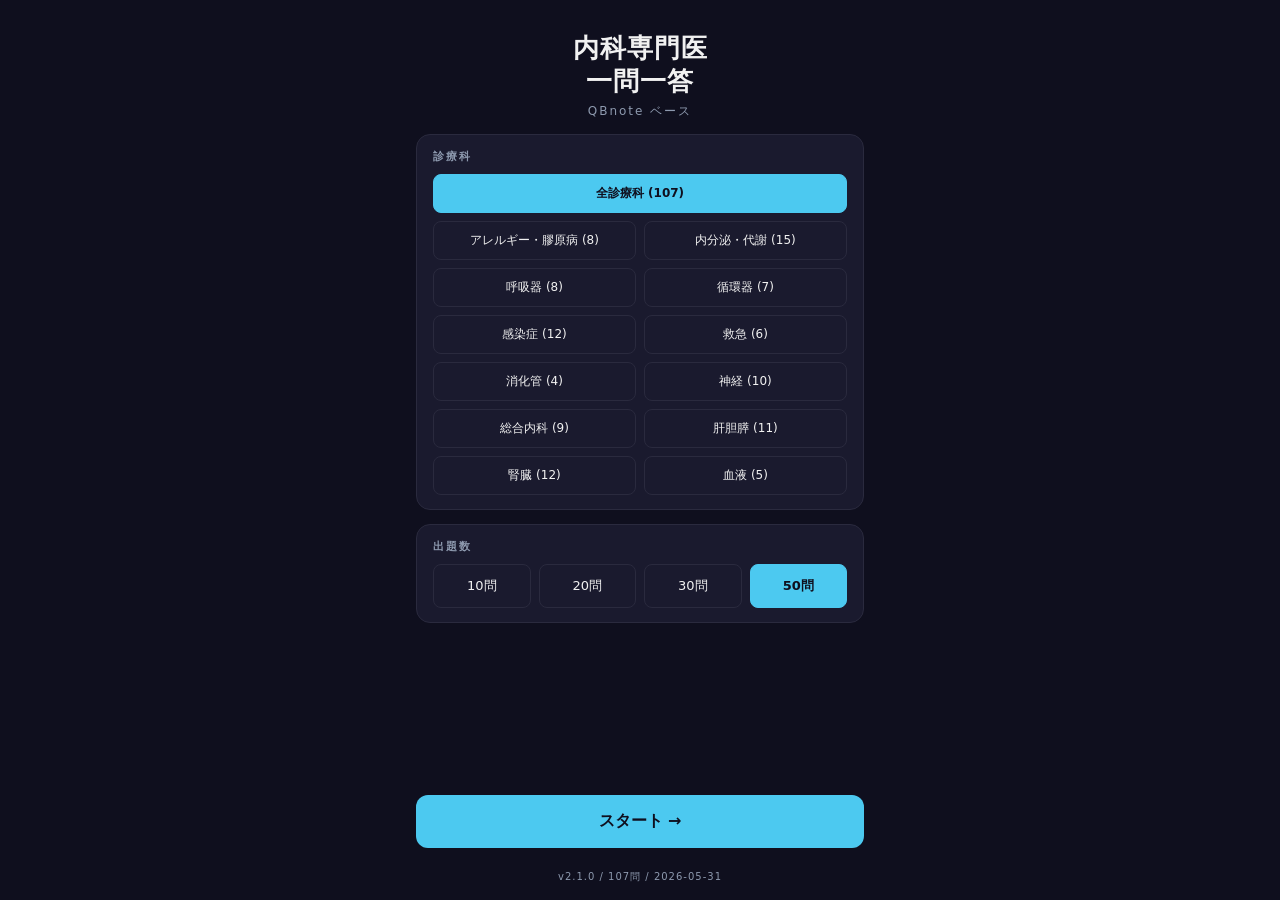
==== commit 410ee75b: "v2.1.0: Notion新規11問を追加（107問）" ====
--- a/naika-quiz.html
+++ b/naika-quiz.html
@@ -617,7 +617,7 @@
   </div>
 
   <script>
-window.QB_DATA = {"version": "2.0.0", "generated_at": "2026-05-30", "total": 96, "categories": ["アレルギー・膠原病", "内分泌・代謝", "呼吸器", "循環器", "感染症", "救急", "消化管", "神経", "総合内科", "肝胆膵", "腎臓", "血液"], "category_counts": {"消化管": 1, "肝胆膵": 9, "循環器": 7, "腎臓": 10, "内分泌・代謝": 13, "呼吸器": 8, "アレルギー・膠原病": 8, "血液": 4, "感染症": 12, "神経": 9, "総合内科": 9, "救急": 6}, "items": [{"id": "2026 1-15", "category": "消化管", "front": "イレウス患者への胃カメラで注意すべきことは?", "back": "送気により増悪の恐れあり"}, {"id": "2026 1-40", "category": "肝胆膵", "front": "Oddi括約筋が制御するのは?", "back": "総胆管＋主膵管（腹側膵管＝Wirsung管）。語呂: Oddiは祝福のWill smith"}, {"id": "2026 1-40", "category": "肝胆膵", "front": "Boyden括約筋が制御するのは?", "back": "総胆管"}, {"id": "2026 1-40", "category": "肝胆膵", "front": "小十二指腸乳頭に開口するのは?", "back": "副膵管（背側膵管＝Santorini管）"}, {"id": "2026 1-63", "category": "肝胆膵", "front": "肝硬変の浮腫患者の体液動態の特徴は?", "back": "血管内脱水でRAA亢進、それでも低Na"}, {"id": "2026 1-76", "category": "肝胆膵", "front": "胆嚢ポリープで癌を疑う要素は?", "back": "1cm以上、広基性、低エコー"}, {"id": "2026 1-91", "category": "肝胆膵", "front": "自己免疫性膵炎の治療は?", "back": "ステロイド"}, {"id": "2026 1-92", "category": "肝胆膵", "front": "2型自己免疫性膵炎の特徴は?", "back": "好中球由来。IgG4は関与しない"}, {"id": "2026 1-92", "category": "肝胆膵", "front": "IgG4が上昇しうる悪性疾患は?", "back": "膵がん"}, {"id": "2026 1-111", "category": "循環器", "front": "吸気で増強する雑音は?", "back": "右心系の雑音＋HOCM＋MVP"}, {"id": "2026 1-111", "category": "循環器", "front": "呼気で増強する雑音は?", "back": "左心系の雑音（HOCMとMVPを除く）"}, {"id": "2026 1-112", "category": "循環器", "front": "テント状T波が示唆する病態は?", "back": "高K血症"}, {"id": "2026 1-149", "category": "循環器", "front": "腹部大動脈瘤の手術適応サイズ（男性）は?", "back": "55mm以上"}, {"id": "2026 1-149", "category": "循環器", "front": "腹部大動脈瘤の手術適応サイズ（女性）は?", "back": "50mm以上"}, {"id": "2026 1-149", "category": "循環器", "front": "胸部大動脈瘤の手術適応サイズは?", "back": "55mm以上（嚢状形 / 半年で5mm拡大も適応）"}, {"id": "2026 1-149", "category": "循環器", "front": "Marfan症候群で大動脈瘤の手術を検討するサイズは?", "back": "45mmから"}, {"id": "2026 1-116", "category": "腎臓", "front": "造影剤使用前にNSAIDsを中止すべき理由とタイミングは?", "back": "腎血流低下のため、使用24時間前から中止が推奨"}, {"id": "2026 1-186", "category": "腎臓", "front": "Barter症候群の病態は?", "back": "Henle上行脚NKCCチャネル異常。低Kからレニン・アルドステロン亢進が主病態"}, {"id": "2026 1-186", "category": "腎臓", "front": "Liddle症候群の病態は?", "back": "常染色体顕性、遠位ENaCチャネル亢進。体液貯留・低K・高血圧で低レニン・アルドステロン"}, {"id": "2026 1-186", "category": "腎臓", "front": "17α-OH欠損／17β-OH欠損の病態は?", "back": "コルチゾール↓・DOC↑で高血圧と体液貯留、ACTH↑でDOCさらに↑、レニン・アルドステロンは抑制"}, {"id": "2026 1-268", "category": "腎臓", "front": "女性のeGFRは男性に対しどう補正する?", "back": "男性の0.8倍"}, {"id": "2026 1-268", "category": "腎臓", "front": "Ccr（クレアチニンクリアランス）の計算式は?", "back": "Ccr =（140 - 年齢）× 体重 /（72 × Cre）×（女性は0.85）"}, {"id": "2026 1-276", "category": "腎臓", "front": "CKD G3aまでのタンパク制限量は?", "back": "1.0g/kg/day"}, {"id": "2026 1-276", "category": "腎臓", "front": "CKD G3b以降のタンパク制限量は?", "back": "0.6〜0.8g/kg/dayへ制限が推奨"}, {"id": "2026 1-284", "category": "腎臓", "front": "病理で分節状の増殖を示す糸球体腎炎は?", "back": "FSGS（巣状分節性糸球体硬化症）。予後不良で半数が透析、ステロイド無効例多い"}, {"id": "2026 1-287", "category": "腎臓", "front": "ピオグリタゾンにタンパク尿改善効果はあるか?", "back": "ない"}, {"id": "2026 1-162", "category": "内分泌・代謝", "front": "古典的Fabry病の特徴は?", "back": "遺伝性、若年発症、全身型"}, {"id": "2026 1-162", "category": "内分泌・代謝", "front": "心Fabry病の特徴は?", "back": "心臓特異的"}, {"id": "2026 1-162", "category": "内分泌・代謝", "front": "Fabry病の原因遺伝子と最多変異は?", "back": "GLA遺伝子（αガラクトシダーゼをcode）、IVS4変異が最多"}, {"id": "2026 1-162", "category": "内分泌・代謝", "front": "Fabry病の遺伝形式は?", "back": "X連鎖性。男性に多いがヘテロ女性も発症（発症は遅め）"}, {"id": "2026 1-162", "category": "内分泌・代謝", "front": "Fabry病が増えてくる年代は?", "back": "40代から"}, {"id": "2026 1-195", "category": "内分泌・代謝", "front": "Basedow病の眼球突出の原因と禁忌は?", "back": "TSAbが原因。放射線内放射は病勢を強めるため禁忌"}, {"id": "2026 1-195", "category": "内分泌・代謝", "front": "Basedow病眼球突出の治療は?", "back": "ステロイドパルス、眼科コンサルト、禁煙指導"}, {"id": "2026 1-208", "category": "内分泌・代謝", "front": "デキサメタゾン0.5mg試験の目的は?", "back": "コルチゾールの自律分泌を証明する試験"}, {"id": "2026 1-208", "category": "内分泌・代謝", "front": "デキサメタゾン8mg試験の判定基準は?", "back": "50%以上の抑制で下垂体性Cushing病の証明"}, {"id": "2026 1-247", "category": "内分泌・代謝", "front": "インスリノーマのWhipple三徴は?", "back": "低血糖症状、BS<50、糖分摂取で改善"}, {"id": "2026 1-247", "category": "内分泌・代謝", "front": "インスリノーマの存在診断は?", "back": "絶食でのCペプチド抑制不良、Fajansインデックス、絶食試験"}, {"id": "2026 1-247", "category": "内分泌・代謝", "front": "インスリノーマの局在診断は?", "back": "選択的Ca投与で肝静脈のインスリンが上昇すれば診断"}, {"id": "2026 1-293", "category": "内分泌・代謝", "front": "Fabry病の3大症状と特徴的所見は?", "back": "心臓・腎臓・脳の3大症状。腹痛も。肝障害は起きない。低汗症で熱中症"}, {"id": "2026 1-310", "category": "呼吸器", "front": "好酸球を抑制する抗体製剤は?", "back": "抗IL-5抗体のメポリズマブ"}, {"id": "2026 1-313", "category": "呼吸器", "front": "過敏性肺炎のアレルギー型と病理は?", "back": "III・IV型アレルギー主体、病理は肉芽腫、帰宅試験陽性、トリコスポロンアサヒ"}, {"id": "2026 1-554", "category": "呼吸器", "front": "鼻出血や舌の出血斑＋肺結節影に索状影が出入りする疾患は?", "back": "AD遺伝のRendu-Osler-Weber病（肺動静脈瘻）"}, {"id": "2026 1-555", "category": "呼吸器", "front": "免疫チェックポイント阻害薬の効果が期待できる特徴は?", "back": "PD-L1強発現、喫煙者（Tumor Mutation Burdenが多いため）"}, {"id": "2026 1-563", "category": "呼吸器", "front": "肺がんの手術術式は?", "back": "肺葉区域切除＋リンパ節郭清"}, {"id": "2026 1-572", "category": "呼吸器", "front": "肺小細胞癌の化学療法レジメンは?", "back": "PE（プラチナ＋エトポシド）、PI（プラチナ＋イリノテカン）、CE（カルボ＋エトポシド）"}, {"id": "2026 1-575", "category": "呼吸器", "front": "乳び胸の治療時の食事は?", "back": "絶食"}, {"id": "2026 1-360", "category": "アレルギー・膠原病", "front": "ベリムマブの作用と使用ライン（SLE）は?", "back": "SLE治療薬。ステロイド＋HCQ無効例で考慮する2nd line"}, {"id": "2026 1-364", "category": "アレルギー・膠原病", "front": "アバタセプトの作用機序と適応は?", "back": "抗CTLA4-Ab、RAに使用"}, {"id": "2026 1-364", "category": "アレルギー・膠原病", "front": "TNFα阻害薬の適応は?", "back": "RA、ぶどう膜炎、APS"}, {"id": "2026 1-364", "category": "アレルギー・膠原病", "front": "ヒドロキシクロロキン（HCQ）の代表的副作用は?", "back": "網膜症"}, {"id": "2026 1-364", "category": "アレルギー・膠原病", "front": "アニフロルマブの作用機序と適応は?", "back": "抗I型INF受容体抗体、SLEに使用"}, {"id": "2026 1-374", "category": "アレルギー・膠原病", "front": "PM/DM患者で内視鏡を検討する理由は?", "back": "悪性腫瘍の合併が多いため"}, {"id": "2026 1-412", "category": "血液", "front": "抗TPO（受容体作動）薬の適応は?", "back": "ITP、再生不良性貧血"}, {"id": "2026 1-425", "category": "血液", "front": "再生不良性貧血（AA）の主な治療は?", "back": "抗トロンボポエチン薬、ATG（抗胸腺グロブリン）、CsA、ステロイド、G-CSF等"}, {"id": "2026 1-539", "category": "血液", "front": "病理でCD1a細胞陽性が示す疾患は?", "back": "Langerhans細胞組織球症（LCH）"}, {"id": "2026 1-467", "category": "感染症", "front": "デング熱の媒介動物は?", "back": "ヒトスジシマカ、ネッタイシマカ"}, {"id": "2026 1-467", "category": "感染症", "front": "ジカ熱の媒介動物は?", "back": "ヒトスジシマカ、ネッタイシマカ"}, {"id": "2026 1-467", "category": "感染症", "front": "マラリアの媒介動物は?", "back": "ハマダラカ"}, {"id": "2026 1-467", "category": "感染症", "front": "SFTSの媒介動物は?", "back": "マダニ"}, {"id": "2026 1-467", "category": "感染症", "front": "ライム病の媒介動物は?", "back": "マダニ（欧米）"}, {"id": "2026 1-467", "category": "感染症", "front": "ウエストナイル病の媒介動物は?", "back": "イエカ"}, {"id": "2026 1-474", "category": "感染症", "front": "エクリズマブ（抗C5抗体）投与時に予防すべき病原体は?", "back": "莢膜産生菌（肺炎球菌、髄膜炎菌、インフルエンザ桿菌）"}, {"id": "2026 1-489", "category": "感染症", "front": "多剤耐性緑膿菌（MDRP）の耐性スペクトラムは?", "back": "メロペン、キノロン、アミノ配糖体すべてに耐性"}, {"id": "2026 1-491", "category": "感染症", "front": "IGRAの特性と接触者検診での有用性は?", "back": "高感度で既感染・潜在性も検出可能。接触者検診で有用"}, {"id": "2026 1-491", "category": "感染症", "front": "IGRAで偽陽性となりうる感染症は?", "back": "MAC（非結核性抗酸菌）でも一部陽性化"}, {"id": "2026 1-494", "category": "感染症", "front": "グラム陽性のラグビーボール状真菌は?", "back": "酵母真菌、特にカンジダを考慮"}, {"id": "2026 1-507", "category": "感染症", "front": "ライム病の臨床像と地域は?", "back": "アメリカの野ねずみ・マダニ媒介、発熱と遊走性遠心性の環状紅斑"}, {"id": "2026 1-590", "category": "神経", "front": "変換運動とは?", "back": "回内回外試験"}, {"id": "2026 1-591", "category": "神経", "front": "バリズムが関連する脳領域は?", "back": "被殻領域。出血などで症状が出る"}, {"id": "2026 1-608", "category": "神経", "front": "Three territory signが示唆する病態は?", "back": "Trousseau症候群。多発し心原性脳梗塞と鑑別される"}, {"id": "2026 1-632", "category": "神経", "front": "三叉神経痛の好発部位と誘発因子は?", "back": "上顎が最多、触覚で誘発（歯磨きで激痛）"}, {"id": "2026 1-632", "category": "神経", "front": "三叉神経痛の治療は?", "back": "カルバマゼピンが第一選択。手術は圧迫解除のみ"}, {"id": "2026 1-644", "category": "神経", "front": "ALSで「みられない（陰性兆候）」のは?", "back": "膀胱直腸障害、褥瘡、眼球運動障害、感覚障害"}, {"id": "2026 1-718", "category": "神経", "front": "ALSで障害されるニューロンは?", "back": "上位＋下位ニューロン"}, {"id": "2026 1-718", "category": "神経", "front": "脊椎症で障害されるニューロンの分布は?", "back": "同レベルは下位、それより下は上位"}, {"id": "2026 1-515", "category": "総合内科", "front": "禁煙治療の前提条件は?", "back": "施設認定 + TDS 5点以上 + 文書による同意"}, {"id": "2026 1-515", "category": "総合内科", "front": "禁煙治療の年齢・喫煙指数（BS）適応条件は?", "back": "35歳未満、または35歳以上でBS 200以上"}, {"id": "2026 1-515", "category": "総合内科", "front": "禁煙治療を再度受けるための間隔は?", "back": "初回、または前回治療から1年以上経過"}, {"id": "2026 1-515", "category": "総合内科", "front": "禁煙治療の通院スケジュールは?", "back": "2・4・8・12週の計4回"}, {"id": "2026 1-515", "category": "総合内科", "front": "禁煙治療の処方薬は?", "back": "ニコチンパッチ or バレニクリン"}, {"id": "2026 1-710", "category": "総合内科", "front": "感度の定義は?", "back": "真陽性 / 疾患あり"}, {"id": "2026 1-710", "category": "総合内科", "front": "特異度の定義は?", "back": "真陰性 / 疾患なし"}, {"id": "2026 1-710", "category": "総合内科", "front": "陽性的中率の定義は?", "back": "真陽性 / 陽性"}, {"id": "2026 1-714", "category": "総合内科", "front": "陽性尤度比の定義は?", "back": "感度 /（1 - 特異度）＝ 真陽性率 / 偽陽性率"}, {"id": "2026 1-514", "category": "救急", "front": "SpO2測定で誤差が生じる状況は?", "back": "CO中毒、ビリルビン20以上、電気メス、手の上下移動（航空機内も1atm）"}, {"id": "2026 1-666", "category": "救急", "front": "START法のトリアージ実施者の要件は?", "back": "誰でも実施可能"}, {"id": "2026 1-666", "category": "救急", "front": "START法の実施体制は?", "back": "2人1組、処置もOK"}, {"id": "2026 1-666", "category": "救急", "front": "START法で黒（不搬送）の基準は?", "back": "歩けない・息ない（※原文ママ、黄との重複あり要確認）"}, {"id": "2026 1-666", "category": "救急", "front": "START法で赤（優先搬送）の基準は?", "back": "頻呼吸、頻脈、意識障害"}, {"id": "2026 1-666", "category": "救急", "front": "START法で黄色（後搬送）の基準は?", "back": "歩けない（赤の基準に該当しないもの）"}, {"id": "2026 1-48", "category": "肝胆膵", "front": "急性肝不全の最多原因は", "back": "B型肝炎ウイルス"}, {"id": "2026 1-397", "category": "アレルギー・膠原病", "front": "シクロスポリンの一般名、作用、適応病名", "back": "タクロリムス、ヘルパーTcellの抑制、アトピー・Bechet・NS・MG・AA"}, {"id": "2026 1-397", "category": "アレルギー・膠原病", "front": "シクロフォスファミドの一般名、作用、病名", "back": "エドキサバン、抗アルキル化(抗悪性腫瘍薬)、RA・AAV・SLE・SSc"}, {"id": "2026 NEW-001", "category": "呼吸器", "front": "肺Langerhans細胞組織球症の治療に用いるのは？", "back": "ステロイド、メトトレキサート"}, {"id": "2026 NEW-002", "category": "神経", "front": "聴覚障害×聴覚過敏〇味覚障害〇の時の障害部位は", "back": "膝神経節", "source_note_url": "https://www.notion.so/369071747bc2819d9943dcbf6447fd8c"}, {"id": "2026 NEW-003", "category": "血液", "front": "鉄欠乏性貧血と慢性炎症性貧血の鑑別は？", "back": "フェリチンと「TIBC」"}]};
+window.QB_DATA = {"version": "2.1.0", "generated_at": "2026-05-31", "total": 107, "categories": ["アレルギー・膠原病", "内分泌・代謝", "呼吸器", "循環器", "感染症", "救急", "消化管", "神経", "総合内科", "肝胆膵", "腎臓", "血液"], "category_counts": {"消化管": 4, "肝胆膵": 11, "循環器": 7, "腎臓": 12, "内分泌・代謝": 15, "呼吸器": 8, "アレルギー・膠原病": 8, "血液": 5, "感染症": 12, "神経": 10, "総合内科": 9, "救急": 6}, "items": [{"id": "2026 1-15", "category": "消化管", "front": "イレウス患者への胃カメラで注意すべきことは?", "back": "送気により増悪の恐れあり"}, {"id": "2026 1-40", "category": "肝胆膵", "front": "Oddi括約筋が制御するのは?", "back": "総胆管＋主膵管（腹側膵管＝Wirsung管）。語呂: Oddiは祝福のWill smith"}, {"id": "2026 1-40", "category": "肝胆膵", "front": "Boyden括約筋が制御するのは?", "back": "総胆管"}, {"id": "2026 1-40", "category": "肝胆膵", "front": "小十二指腸乳頭に開口するのは?", "back": "副膵管（背側膵管＝Santorini管）"}, {"id": "2026 1-63", "category": "肝胆膵", "front": "肝硬変の浮腫患者の体液動態の特徴は?", "back": "血管内脱水でRAA亢進、それでも低Na"}, {"id": "2026 1-76", "category": "肝胆膵", "front": "胆嚢ポリープで癌を疑う要素は?", "back": "1cm以上、広基性、低エコー"}, {"id": "2026 1-91", "category": "肝胆膵", "front": "自己免疫性膵炎の治療は?", "back": "ステロイド"}, {"id": "2026 1-92", "category": "肝胆膵", "front": "2型自己免疫性膵炎の特徴は?", "back": "好中球由来。IgG4は関与しない"}, {"id": "2026 1-92", "category": "肝胆膵", "front": "IgG4が上昇しうる悪性疾患は?", "back": "膵がん"}, {"id": "2026 1-111", "category": "循環器", "front": "吸気で増強する雑音は?", "back": "右心系の雑音＋HOCM＋MVP"}, {"id": "2026 1-111", "category": "循環器", "front": "呼気で増強する雑音は?", "back": "左心系の雑音（HOCMとMVPを除く）"}, {"id": "2026 1-112", "category": "循環器", "front": "テント状T波が示唆する病態は?", "back": "高K血症"}, {"id": "2026 1-149", "category": "循環器", "front": "腹部大動脈瘤の手術適応サイズ（男性）は?", "back": "55mm以上"}, {"id": "2026 1-149", "category": "循環器", "front": "腹部大動脈瘤の手術適応サイズ（女性）は?", "back": "50mm以上"}, {"id": "2026 1-149", "category": "循環器", "front": "胸部大動脈瘤の手術適応サイズは?", "back": "55mm以上（嚢状形 / 半年で5mm拡大も適応）"}, {"id": "2026 1-149", "category": "循環器", "front": "Marfan症候群で大動脈瘤の手術を検討するサイズは?", "back": "45mmから"}, {"id": "2026 1-116", "category": "腎臓", "front": "造影剤使用前にNSAIDsを中止すべき理由とタイミングは?", "back": "腎血流低下のため、使用24時間前から中止が推奨"}, {"id": "2026 1-186", "category": "腎臓", "front": "Barter症候群の病態は?", "back": "Henle上行脚NKCCチャネル異常。低Kからレニン・アルドステロン亢進が主病態"}, {"id": "2026 1-186", "category": "腎臓", "front": "Liddle症候群の病態は?", "back": "常染色体顕性、遠位ENaCチャネル亢進。体液貯留・低K・高血圧で低レニン・アルドステロン"}, {"id": "2026 1-186", "category": "腎臓", "front": "17α-OH欠損／17β-OH欠損の病態は?", "back": "コルチゾール↓・DOC↑で高血圧と体液貯留、ACTH↑でDOCさらに↑、レニン・アルドステロンは抑制"}, {"id": "2026 1-268", "category": "腎臓", "front": "女性のeGFRは男性に対しどう補正する?", "back": "男性の0.8倍"}, {"id": "2026 1-268", "category": "腎臓", "front": "Ccr（クレアチニンクリアランス）の計算式は?", "back": "Ccr =（140 - 年齢）× 体重 /（72 × Cre）×（女性は0.85）"}, {"id": "2026 1-276", "category": "腎臓", "front": "CKD G3aまでのタンパク制限量は?", "back": "1.0g/kg/day"}, {"id": "2026 1-276", "category": "腎臓", "front": "CKD G3b以降のタンパク制限量は?", "back": "0.6〜0.8g/kg/dayへ制限が推奨"}, {"id": "2026 1-284", "category": "腎臓", "front": "病理で分節状の増殖を示す糸球体腎炎は?", "back": "FSGS（巣状分節性糸球体硬化症）。予後不良で半数が透析、ステロイド無効例多い"}, {"id": "2026 1-287", "category": "腎臓", "front": "ピオグリタゾンにタンパク尿改善効果はあるか?", "back": "ない"}, {"id": "2026 1-162", "category": "内分泌・代謝", "front": "古典的Fabry病の特徴は?", "back": "遺伝性、若年発症、全身型"}, {"id": "2026 1-162", "category": "内分泌・代謝", "front": "心Fabry病の特徴は?", "back": "心臓特異的"}, {"id": "2026 1-162", "category": "内分泌・代謝", "front": "Fabry病の原因遺伝子と最多変異は?", "back": "GLA遺伝子（αガラクトシダーゼをcode）、IVS4変異が最多"}, {"id": "2026 1-162", "category": "内分泌・代謝", "front": "Fabry病の遺伝形式は?", "back": "X連鎖性。男性に多いがヘテロ女性も発症（発症は遅め）"}, {"id": "2026 1-162", "category": "内分泌・代謝", "front": "Fabry病が増えてくる年代は?", "back": "40代から"}, {"id": "2026 1-195", "category": "内分泌・代謝", "front": "Basedow病の眼球突出の原因と禁忌は?", "back": "TSAbが原因。放射線内放射は病勢を強めるため禁忌"}, {"id": "2026 1-195", "category": "内分泌・代謝", "front": "Basedow病眼球突出の治療は?", "back": "ステロイドパルス、眼科コンサルト、禁煙指導"}, {"id": "2026 1-208", "category": "内分泌・代謝", "front": "デキサメタゾン0.5mg試験の目的は?", "back": "コルチゾールの自律分泌を証明する試験"}, {"id": "2026 1-208", "category": "内分泌・代謝", "front": "デキサメタゾン8mg試験の判定基準は?", "back": "50%以上の抑制で下垂体性Cushing病の証明"}, {"id": "2026 1-247", "category": "内分泌・代謝", "front": "インスリノーマのWhipple三徴は?", "back": "低血糖症状、BS<50、糖分摂取で改善"}, {"id": "2026 1-247", "category": "内分泌・代謝", "front": "インスリノーマの存在診断は?", "back": "絶食でのCペプチド抑制不良、Fajansインデックス、絶食試験"}, {"id": "2026 1-247", "category": "内分泌・代謝", "front": "インスリノーマの局在診断は?", "back": "選択的Ca投与で肝静脈のインスリンが上昇すれば診断"}, {"id": "2026 1-293", "category": "内分泌・代謝", "front": "Fabry病の3大症状と特徴的所見は?", "back": "心臓・腎臓・脳の3大症状。腹痛も。肝障害は起きない。低汗症で熱中症"}, {"id": "2026 1-310", "category": "呼吸器", "front": "好酸球を抑制する抗体製剤は?", "back": "抗IL-5抗体のメポリズマブ"}, {"id": "2026 1-313", "category": "呼吸器", "front": "過敏性肺炎のアレルギー型と病理は?", "back": "III・IV型アレルギー主体、病理は肉芽腫、帰宅試験陽性、トリコスポロンアサヒ"}, {"id": "2026 1-554", "category": "呼吸器", "front": "鼻出血や舌の出血斑＋肺結節影に索状影が出入りする疾患は?", "back": "AD遺伝のRendu-Osler-Weber病（肺動静脈瘻）"}, {"id": "2026 1-555", "category": "呼吸器", "front": "免疫チェックポイント阻害薬の効果が期待できる特徴は?", "back": "PD-L1強発現、喫煙者（Tumor Mutation Burdenが多いため）"}, {"id": "2026 1-563", "category": "呼吸器", "front": "肺がんの手術術式は?", "back": "肺葉区域切除＋リンパ節郭清"}, {"id": "2026 1-572", "category": "呼吸器", "front": "肺小細胞癌の化学療法レジメンは?", "back": "PE（プラチナ＋エトポシド）、PI（プラチナ＋イリノテカン）、CE（カルボ＋エトポシド）"}, {"id": "2026 1-575", "category": "呼吸器", "front": "乳び胸の治療時の食事は?", "back": "絶食"}, {"id": "2026 1-360", "category": "アレルギー・膠原病", "front": "ベリムマブの作用と使用ライン（SLE）は?", "back": "SLE治療薬。ステロイド＋HCQ無効例で考慮する2nd line"}, {"id": "2026 1-364", "category": "アレルギー・膠原病", "front": "アバタセプトの作用機序と適応は?", "back": "抗CTLA4-Ab、RAに使用"}, {"id": "2026 1-364", "category": "アレルギー・膠原病", "front": "TNFα阻害薬の適応は?", "back": "RA、ぶどう膜炎、APS"}, {"id": "2026 1-364", "category": "アレルギー・膠原病", "front": "ヒドロキシクロロキン（HCQ）の代表的副作用は?", "back": "網膜症"}, {"id": "2026 1-364", "category": "アレルギー・膠原病", "front": "アニフロルマブの作用機序と適応は?", "back": "抗I型INF受容体抗体、SLEに使用"}, {"id": "2026 1-374", "category": "アレルギー・膠原病", "front": "PM/DM患者で内視鏡を検討する理由は?", "back": "悪性腫瘍の合併が多いため"}, {"id": "2026 1-412", "category": "血液", "front": "抗TPO（受容体作動）薬の適応は?", "back": "ITP、再生不良性貧血"}, {"id": "2026 1-425", "category": "血液", "front": "再生不良性貧血（AA）の主な治療は?", "back": "抗トロンボポエチン薬、ATG（抗胸腺グロブリン）、CsA、ステロイド、G-CSF等"}, {"id": "2026 1-539", "category": "血液", "front": "病理でCD1a細胞陽性が示す疾患は?", "back": "Langerhans細胞組織球症（LCH）"}, {"id": "2026 1-467", "category": "感染症", "front": "デング熱の媒介動物は?", "back": "ヒトスジシマカ、ネッタイシマカ"}, {"id": "2026 1-467", "category": "感染症", "front": "ジカ熱の媒介動物は?", "back": "ヒトスジシマカ、ネッタイシマカ"}, {"id": "2026 1-467", "category": "感染症", "front": "マラリアの媒介動物は?", "back": "ハマダラカ"}, {"id": "2026 1-467", "category": "感染症", "front": "SFTSの媒介動物は?", "back": "マダニ"}, {"id": "2026 1-467", "category": "感染症", "front": "ライム病の媒介動物は?", "back": "マダニ（欧米）"}, {"id": "2026 1-467", "category": "感染症", "front": "ウエストナイル病の媒介動物は?", "back": "イエカ"}, {"id": "2026 1-474", "category": "感染症", "front": "エクリズマブ（抗C5抗体）投与時に予防すべき病原体は?", "back": "莢膜産生菌（肺炎球菌、髄膜炎菌、インフルエンザ桿菌）"}, {"id": "2026 1-489", "category": "感染症", "front": "多剤耐性緑膿菌（MDRP）の耐性スペクトラムは?", "back": "メロペン、キノロン、アミノ配糖体すべてに耐性"}, {"id": "2026 1-491", "category": "感染症", "front": "IGRAの特性と接触者検診での有用性は?", "back": "高感度で既感染・潜在性も検出可能。接触者検診で有用"}, {"id": "2026 1-491", "category": "感染症", "front": "IGRAで偽陽性となりうる感染症は?", "back": "MAC（非結核性抗酸菌）でも一部陽性化"}, {"id": "2026 1-494", "category": "感染症", "front": "グラム陽性のラグビーボール状真菌は?", "back": "酵母真菌、特にカンジダを考慮"}, {"id": "2026 1-507", "category": "感染症", "front": "ライム病の臨床像と地域は?", "back": "アメリカの野ねずみ・マダニ媒介、発熱と遊走性遠心性の環状紅斑"}, {"id": "2026 1-590", "category": "神経", "front": "変換運動とは?", "back": "回内回外試験"}, {"id": "2026 1-591", "category": "神経", "front": "バリズムが関連する脳領域は?", "back": "被殻領域。出血などで症状が出る"}, {"id": "2026 1-608", "category": "神経", "front": "Three territory signが示唆する病態は?", "back": "Trousseau症候群。多発し心原性脳梗塞と鑑別される"}, {"id": "2026 1-632", "category": "神経", "front": "三叉神経痛の好発部位と誘発因子は?", "back": "上顎が最多、触覚で誘発（歯磨きで激痛）"}, {"id": "2026 1-632", "category": "神経", "front": "三叉神経痛の治療は?", "back": "カルバマゼピンが第一選択。手術は圧迫解除のみ"}, {"id": "2026 1-644", "category": "神経", "front": "ALSで「みられない（陰性兆候）」のは?", "back": "膀胱直腸障害、褥瘡、眼球運動障害、感覚障害"}, {"id": "2026 1-718", "category": "神経", "front": "ALSで障害されるニューロンは?", "back": "上位＋下位ニューロン"}, {"id": "2026 1-718", "category": "神経", "front": "脊椎症で障害されるニューロンの分布は?", "back": "同レベルは下位、それより下は上位"}, {"id": "2026 1-515", "category": "総合内科", "front": "禁煙治療の前提条件は?", "back": "施設認定 + TDS 5点以上 + 文書による同意"}, {"id": "2026 1-515", "category": "総合内科", "front": "禁煙治療の年齢・喫煙指数（BS）適応条件は?", "back": "35歳未満、または35歳以上でBS 200以上"}, {"id": "2026 1-515", "category": "総合内科", "front": "禁煙治療を再度受けるための間隔は?", "back": "初回、または前回治療から1年以上経過"}, {"id": "2026 1-515", "category": "総合内科", "front": "禁煙治療の通院スケジュールは?", "back": "2・4・8・12週の計4回"}, {"id": "2026 1-515", "category": "総合内科", "front": "禁煙治療の処方薬は?", "back": "ニコチンパッチ or バレニクリン"}, {"id": "2026 1-710", "category": "総合内科", "front": "感度の定義は?", "back": "真陽性 / 疾患あり"}, {"id": "2026 1-710", "category": "総合内科", "front": "特異度の定義は?", "back": "真陰性 / 疾患なし"}, {"id": "2026 1-710", "category": "総合内科", "front": "陽性的中率の定義は?", "back": "真陽性 / 陽性"}, {"id": "2026 1-714", "category": "総合内科", "front": "陽性尤度比の定義は?", "back": "感度 /（1 - 特異度）＝ 真陽性率 / 偽陽性率"}, {"id": "2026 1-514", "category": "救急", "front": "SpO2測定で誤差が生じる状況は?", "back": "CO中毒、ビリルビン20以上、電気メス、手の上下移動（航空機内も1atm）"}, {"id": "2026 1-666", "category": "救急", "front": "START法のトリアージ実施者の要件は?", "back": "誰でも実施可能"}, {"id": "2026 1-666", "category": "救急", "front": "START法の実施体制は?", "back": "2人1組、処置もOK"}, {"id": "2026 1-666", "category": "救急", "front": "START法で黒（不搬送）の基準は?", "back": "歩けない・息ない（※原文ママ、黄との重複あり要確認）"}, {"id": "2026 1-666", "category": "救急", "front": "START法で赤（優先搬送）の基準は?", "back": "頻呼吸、頻脈、意識障害"}, {"id": "2026 1-666", "category": "救急", "front": "START法で黄色（後搬送）の基準は?", "back": "歩けない（赤の基準に該当しないもの）"}, {"id": "2026 1-48", "category": "肝胆膵", "front": "急性肝不全の最多原因は", "back": "B型肝炎ウイルス"}, {"id": "2026 1-397", "category": "アレルギー・膠原病", "front": "シクロスポリンの一般名、作用、適応病名", "back": "タクロリムス、ヘルパーTcellの抑制、アトピー・Bechet・NS・MG・AA"}, {"id": "2026 1-397", "category": "アレルギー・膠原病", "front": "シクロフォスファミドの一般名、作用、病名", "back": "エドキサバン、抗アルキル化(抗悪性腫瘍薬)、RA・AAV・SLE・SSc"}, {"id": "2026 NEW-001", "category": "呼吸器", "front": "肺Langerhans細胞組織球症の治療に用いるのは？", "back": "ステロイド、メトトレキサート"}, {"id": "2026 NEW-002", "category": "神経", "front": "聴覚障害×聴覚過敏〇味覚障害〇の時の障害部位は", "back": "膝神経節", "source_note_url": "https://www.notion.so/369071747bc2819d9943dcbf6447fd8c"}, {"id": "2026 NEW-003", "category": "血液", "front": "鉄欠乏性貧血と慢性炎症性貧血の鑑別は？", "back": "フェリチンと「TIBC」"}, {"id": "2026 1-1", "category": "消化管", "front": "ランソとオルメサルタンの小腸粘膜への影響は？", "back": "細菌叢の変化から、理由は不明だがあり"}, {"id": "2026 1-9", "category": "肝胆膵", "front": "劇症肝炎の要件は？", "back": "急性肝炎＋PT延長＋脳症"}, {"id": "2016 1-18", "category": "消化管", "front": "ノロウイルスの感染場所は", "back": "空調"}, {"id": "2026 1-276", "category": "腎臓", "front": "CKD G4は？", "back": "eGFRが30以下"}, {"id": "2026 1-719", "category": "神経", "front": "鼻閉に著効する機序は？", "back": "抗ロイコトリエン拮抗薬（ヒスタミンも効かないではない）"}, {"id": "2026 NEW-004", "category": "消化管", "front": "ESDの適応は", "back": "2cm以内、潰瘍なし、IIまで"}, {"id": "2026 NEW-005", "category": "肝胆膵", "front": "Coolvoursue徴候とは", "back": "無痛性胆嚢腫大のこと"}, {"id": "2026 NEW-006", "category": "血液", "front": "ハウエルジョリー小体とは", "back": "脾摘後や脾機能低下で見られる"}, {"id": "2026 NEW-007", "category": "内分泌・代謝", "front": "亜急性甲状腺炎の治療は？", "back": "ロキソニン"}, {"id": "2026 NEW-008", "category": "内分泌・代謝", "front": "代表的なアミン系ホルモンは？", "back": "アドレナリン、ノルアドレナリン、チロシン", "source_note_url": "https://www.notion.so/370071747bc28003b02aca615088b56d"}, {"id": "2026 NEW-009", "category": "腎臓", "front": "Selectivity Indexは？", "back": "糸球体濾過の精密さ。低いほど選択性が高い（尿IgG/血IgG ÷ 尿Tf/血Tf）"}]};
 </script>
   <script>
 // 内科専門医 一問一答アプリ v2.0.0
